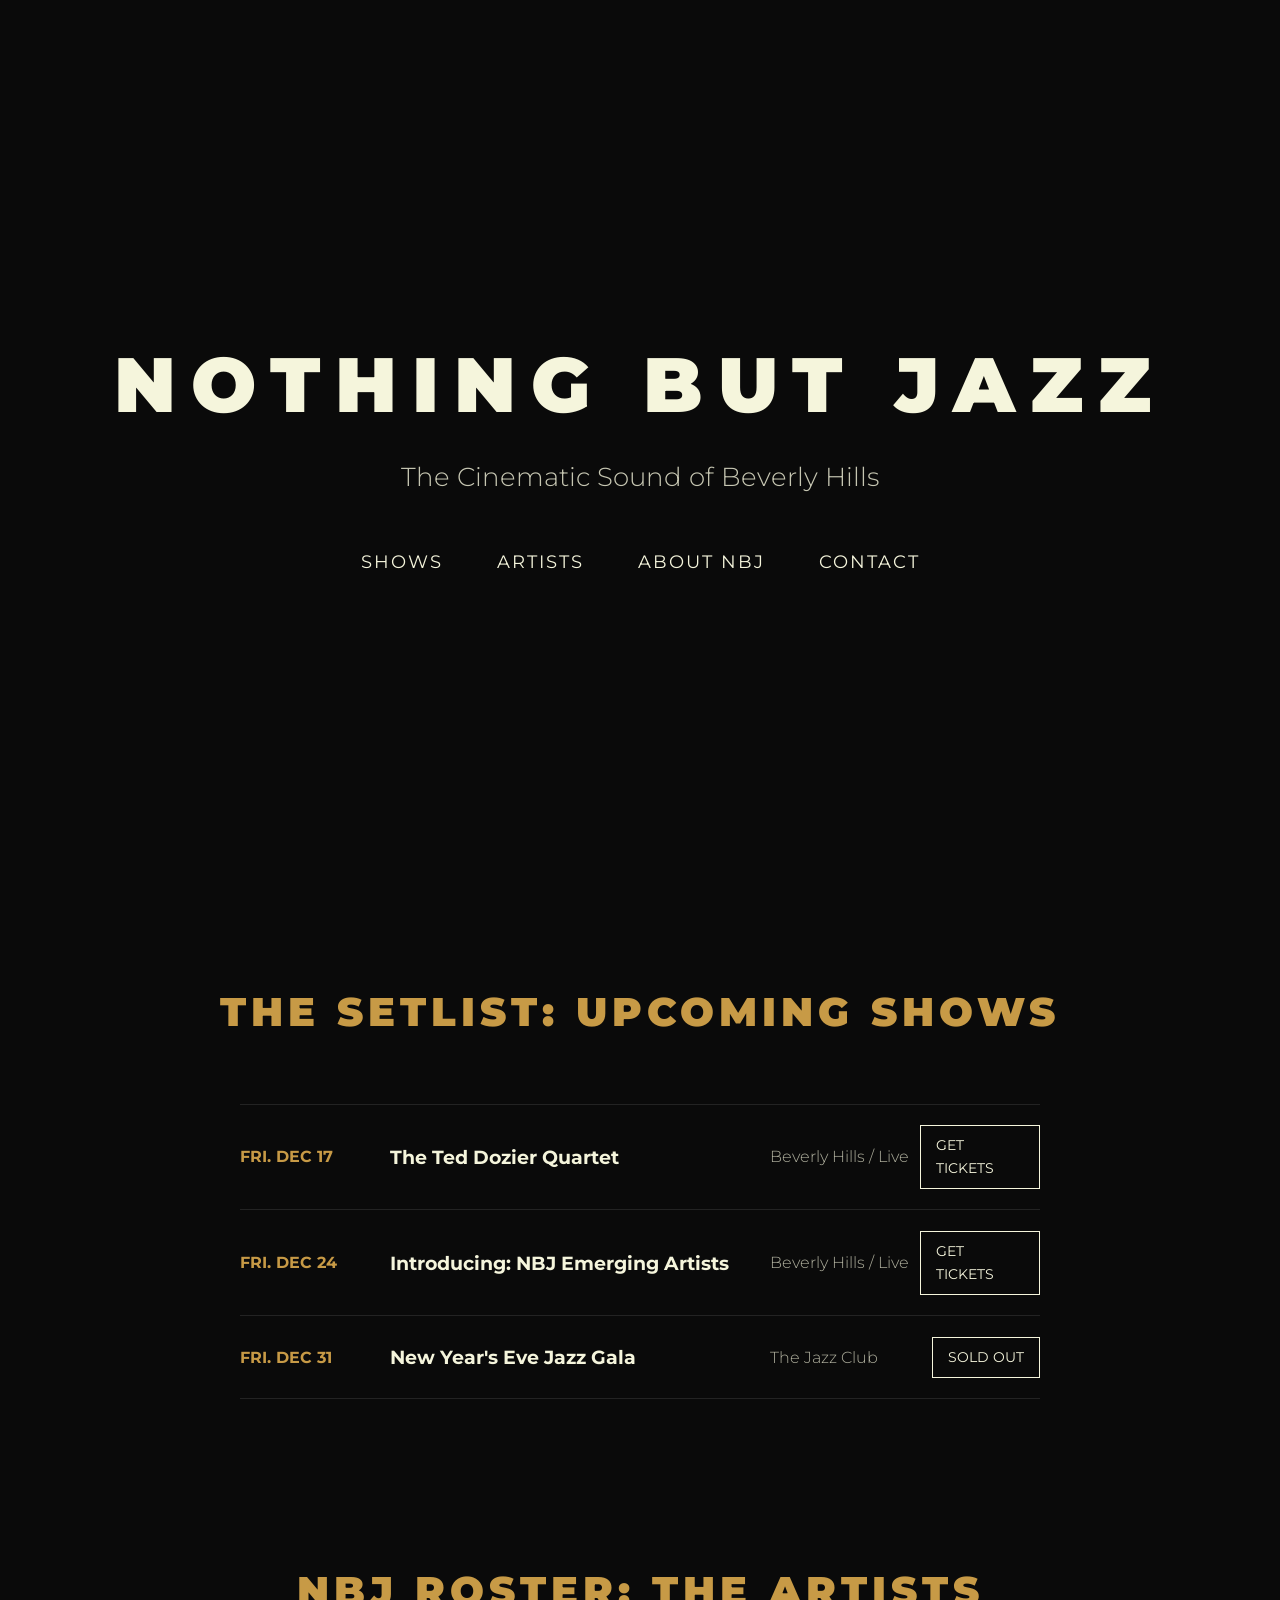
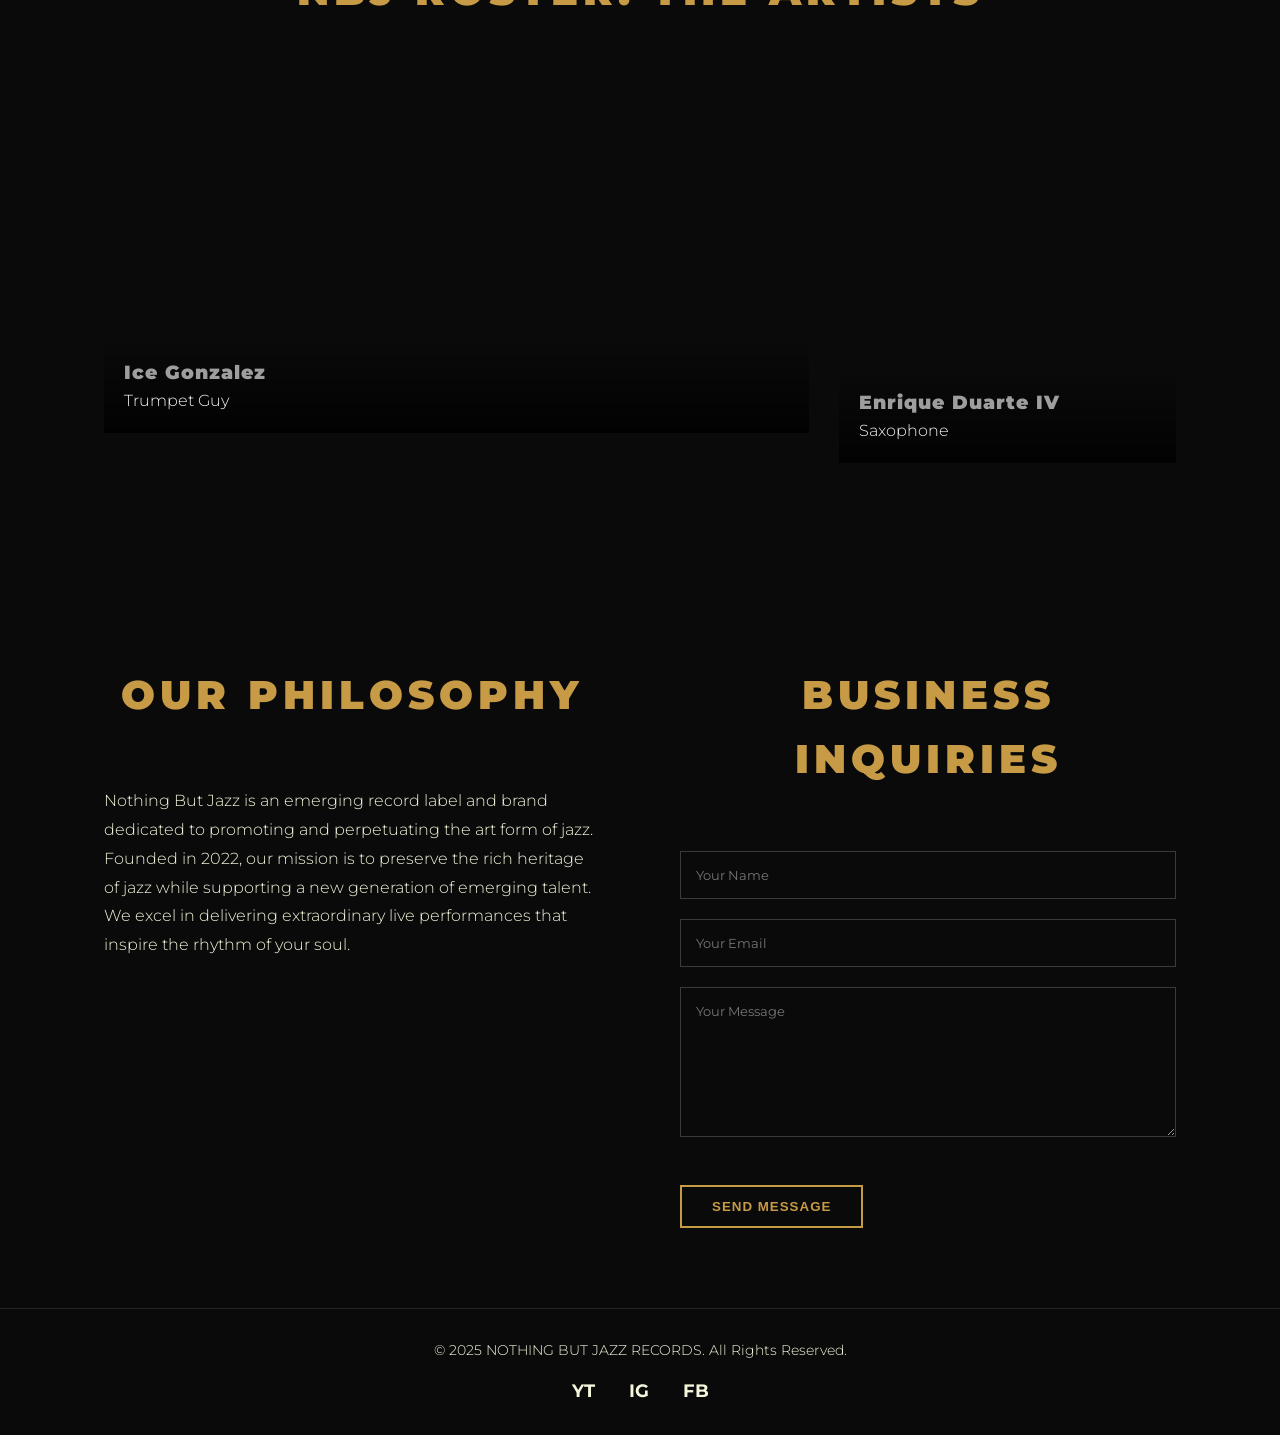
==== index.html @ 662d4d3e "Initial Demo of website Idea" ====
<!DOCTYPE html>
<html lang="en">
<head>
    <meta charset="UTF-8">
    <meta name="viewport" content="width=device-width, initial-scale=1.0">
    <title>Nothing But Jazz | NBJ Records</title>

    <link rel="stylesheet" href="style.css"> 
    
    <link href="https://fonts.googleapis.com/css2?family=Montserrat:wght@300;400;700;900&display=swap" rel="stylesheet">
</head>
<body>

    <header id="hero-section">
        <video autoplay muted loop id="background-video">
            <source src="534104d012dd48fcb17b506a47cecc4e.mp4" type="video/mp4">
            Your browser does not support the video tag.
        </video>

        <div class="hero-content">
            <h1 class="nbj-title">NOTHING BUT JAZZ</h1>
            <p class="nbj-subtitle">The Cinematic Sound of Beverly Hills</p>
            
            <nav class="main-nav">
                <a href="#shows">SHOWS</a>
                <a href="#artists">ARTISTS</a>
                <a href="#about">ABOUT NBJ</a>
                <a href="#contact">CONTACT</a>
            </nav>
        </div>
    </header>

    <main>
        <section id="shows" class="section-container">
            <h2 class="section-title">THE SETLIST: UPCOMING SHOWS</h2>
            <div class="show-list">
                <article class="show-item">
                    <span class="show-date">FRI. DEC 17</span>
                    <span class="show-headliner">The Ted Dozier Quartet</span>
                    <span class="show-venue">Beverly Hills / Live</span>
                    <a href="#" class="show-cta">Get Tickets</a>
                </article>
                <article class="show-item">
                    <span class="show-date">FRI. DEC 24</span>
                    <span class="show-headliner">Introducing: NBJ Emerging Artists</span>
                    <span class="show-venue">Beverly Hills / Live</span>
                    <a href="#" class="show-cta">Get Tickets</a>
                </article>
                <article class="show-item">
                    <span class="show-date">FRI. DEC 31</span>
                    <span class="show-headliner">New Year's Eve Jazz Gala</span>
                    <span class="show-venue">The Jazz Club</span>
                    <a href="#" class="show-cta">SOLD OUT</a>
                </article>
            </div>
        </section>

        <section id="artists" class="section-container">
            <h2 class="section-title">NBJ ROSTER: THE ARTISTS</h2>
            <div class="artist-grid">
                <div class="artist-card artist-wide" style="background-image: url('placeholder-artist1.jpg');">
                    <div class="artist-info">
                        <h3>Ice Gonzalez</h3>
                        <p>Trumpet Guy</p>
                    </div>
                </div>
                <div class="artist-card artist-tall" style="background-image: url('placeholder-artist2.jpg');">
                    <div class="artist-info">
                        <h3>Enrique Duarte IV</h3>
                        <p>Saxophone</p>
                    </div>
                </div>
                
            </div>
        </section>

        <section id="about" class="section-container">
            <div class="about-contact-grid">
                <div class="about-nbj">
                    <h2 class="section-title">OUR PHILOSOPHY</h2>
                    <p>Nothing But Jazz is an emerging record label and brand dedicated to promoting and perpetuating the art form of jazz. Founded in 2022, our mission is to preserve the rich heritage of jazz while supporting a new generation of emerging talent. We excel in delivering extraordinary live performances that inspire the rhythm of your soul.</p>
                </div>
                <div id="contact" class="contact-form">
                    <h2 class="section-title">BUSINESS INQUIRIES</h2>
                    <form>
                        <input type="text" placeholder="Your Name" required>
                        <input type="email" placeholder="Your Email" required>
                        <textarea placeholder="Your Message" required></textarea>
                        <button type="submit" class="main-cta">Send Message</button>
                    </form>
                </div>
            </div>
        </section>
    </main>

    <footer>
        <p>© 2025 NOTHING BUT JAZZ RECORDS. All Rights Reserved.</p>
        <div class="social-links">
            <a href="#" class="social-icon">YT</a>
            <a href="#" class="social-icon">IG</a>
            <a href="#" class="social-icon">FB</a>
        </div>
    </footer>

</body>
</html>
---- style.css ----
/* --- Global Styles & Variables --- */
:root {
    --color-dark: #0A0A0A; /* Deep Black */
    --color-light: #F5F5DC; /* Cream/Off-White */
    --color-accent: #C79A46; /* Muted Brass/Gold */
    --font-primary: 'Montserrat', sans-serif;
    --spacing-large: 80px;
}

/* Base Reset */
* {
    box-sizing: border-box;
    margin: 0;
    padding: 0;
}

body {
    font-family: var(--font-primary);
    background-color: var(--color-dark);
    color: var(--color-light);
    line-height: 1.6;
}

a {
    color: var(--color-light);
    text-decoration: none;
    transition: color 0.3s ease;
}

a:hover {
    color: var(--color-accent);
}

/* --- Section Formatting --- */
.section-container {
    padding: var(--spacing-large) 5%;
    max-width: 1200px;
    margin: 0 auto;
}

.section-title {
    font-size: 2.5rem;
    font-weight: 900;
    text-align: center;
    margin-bottom: 60px;
    color: var(--color-accent);
    letter-spacing: 5px;
}

/* --- Call-to-Action Buttons --- */
.main-cta {
    display: inline-block;
    padding: 12px 30px;
    margin-top: 20px;
    border: 2px solid var(--color-accent);
    background-color: transparent;
    color: var(--color-accent);
    text-transform: uppercase;
    font-weight: 700;
    letter-spacing: 1px;
    cursor: pointer;
    transition: background-color 0.3s, color 0.3s;
}

.main-cta:hover {
    background-color: var(--color-accent);
    color: var(--color-dark);
}

/* 1. HERO SECTION */
#hero-section {
    position: relative;
    width: 100%;
    height: 100vh;
    overflow: hidden;
}

#background-video {
    position: absolute;
    top: 50%;
    left: 50%;
    min-width: 100%;
    min-height: 100%;
    transform: translate(-50%, -50%);
    z-index: 1;
    opacity: 0.35; /* Subtle darkening for the nonchalant, cinematic effect */
}

.hero-content {
    position: absolute;
    top: 50%;
    left: 50%;
    transform: translate(-50%, -50%);
    z-index: 10;
    text-align: center;
    width: 90%;
}

.nbj-title {
    font-size: clamp(3rem, 6vw, 7rem); /* Responsive title size */
    margin: 0 0 10px 0;
    color: var(--color-light);
    letter-spacing: clamp(5px, 1.5vw, 15px);
    font-weight: 900;
}

.nbj-subtitle {
    font-size: clamp(1rem, 2vw, 1.8rem);
    font-weight: 300;
    margin-bottom: 50px;
    color: var(--color-light);
    opacity: 0.8;
}

/* Navigation */
.main-nav a {
    font-size: 1.1rem;
    padding: 0 25px;
    letter-spacing: 2px;
    text-transform: uppercase;
    font-weight: 400;
}

/* 2. UPCOMING SHOWS SECTION */
.show-list {
    display: flex;
    flex-direction: column;
    gap: 1px; /* Space between the show items */
    max-width: 800px;
    margin: 0 auto;
    border-top: 1px solid rgba(255, 255, 255, 0.1);
}

.show-item {
    display: grid;
    grid-template-columns: 150px 1fr 150px 120px; /* Date | Headliner | Venue | CTA */
    align-items: center;
    padding: 20px 0;
    border-bottom: 1px solid rgba(255, 255, 255, 0.1);
    transition: background-color 0.3s ease;
}

.show-item:hover {
    background-color: rgba(199, 154, 70, 0.05); /* Subtle gold hover */
}

.show-date {
    font-weight: 700;
    color: var(--color-accent);
}

.show-headliner {
    font-size: 1.2rem;
    font-weight: 700;
}

.show-venue {
    font-weight: 300;
    opacity: 0.7;
}

.show-cta {
    justify-self: end;
    text-transform: uppercase;
    font-size: 0.9rem;
    border: 1px solid var(--color-light);
    padding: 8px 15px;
}

.show-cta:hover {
    color: var(--color-dark);
    background-color: var(--color-accent);
    border-color: var(--color-accent);
}

/* 3. FEATURED MUSICIANS SECTION (Nonchalant Grid) */
.artist-grid {
    display: grid;
    grid-template-columns: repeat(3, 1fr);
    grid-template-rows: auto;
    gap: 30px;
    margin-bottom: 40px;
}

.artist-card {
    background-size: cover;
    background-position: center;
    height: 350px;
    position: relative;
    overflow: hidden;
    filter: grayscale(100%); /* High-contrast B&W aesthetic */
    transition: all 0.5s ease;
}

.artist-card:hover {
    filter: grayscale(0%); /* Color reveal on hover */
    transform: scale(1.02);
}

/* Custom sizes for the nonchalant grid layout */
.artist-wide {
    grid-column: span 2;
}

.artist-tall {
    grid-row: span 2;
    height: 100%;
}

.artist-info {
    position: absolute;
    bottom: 0;
    left: 0;
    padding: 20px;
    background: linear-gradient(to top, rgba(0, 0, 0, 0.8), transparent);
    width: 100%;
    color: var(--color-light);
}

.artist-info h3 {
    margin: 0;
    font-weight: 900;
    color: var(--color-accent);
    letter-spacing: 1px;
}

.artist-info p {
    font-weight: 300;
}

/* 4. ABOUT & CONTACT SECTION */
.about-contact-grid {
    display: grid;
    grid-template-columns: 1fr 1fr;
    gap: 80px;
    align-items: start;
}

.about-nbj p {
    font-weight: 300;
    line-height: 1.8;
}

.contact-form input, .contact-form textarea {
    width: 100%;
    padding: 15px;
    margin-bottom: 20px;
    background-color: transparent;
    border: 1px solid rgba(255, 255, 255, 0.2);
    color: var(--color-light);
    font-family: var(--font-primary);
}

.contact-form textarea {
    resize: vertical;
    min-height: 150px;
}

/* 5. FOOTER */
footer {
    padding: 30px 5%;
    text-align: center;
    border-top: 1px solid rgba(255, 255, 255, 0.1);
    font-size: 0.9rem;
    font-weight: 300;
}

.social-links {
    margin-top: 15px;
}

.social-icon {
    display: inline-block;
    font-size: 1.1rem;
    padding: 0 15px;
    color: var(--color-light);
    font-weight: 700;
}

/* --- Responsiveness for Smaller Screens --- */
@media (max-width: 900px) {
    .show-item {
        grid-template-columns: 100px 1fr 1fr; /* Adjust columns for shows */
        padding: 15px 0;
    }
    .show-venue, .show-cta {
        display: none; /* Hide for very small screens */
    }
    .show-headliner {
        grid-column: 2 / span 2;
    }
    .show-date {
        font-size: 0.9rem;
    }

    .artist-grid {
        grid-template-columns: 1fr; /* Single column layout for artists */
    }
    .artist-wide, .artist-tall {
        grid-column: span 1;
        grid-row: span 1;
        height: 300px;
    }

    .about-contact-grid {
        grid-template-columns: 1fr;
        gap: 50px;
    }
    .section-title {
        margin-bottom: 40px;
    }
}
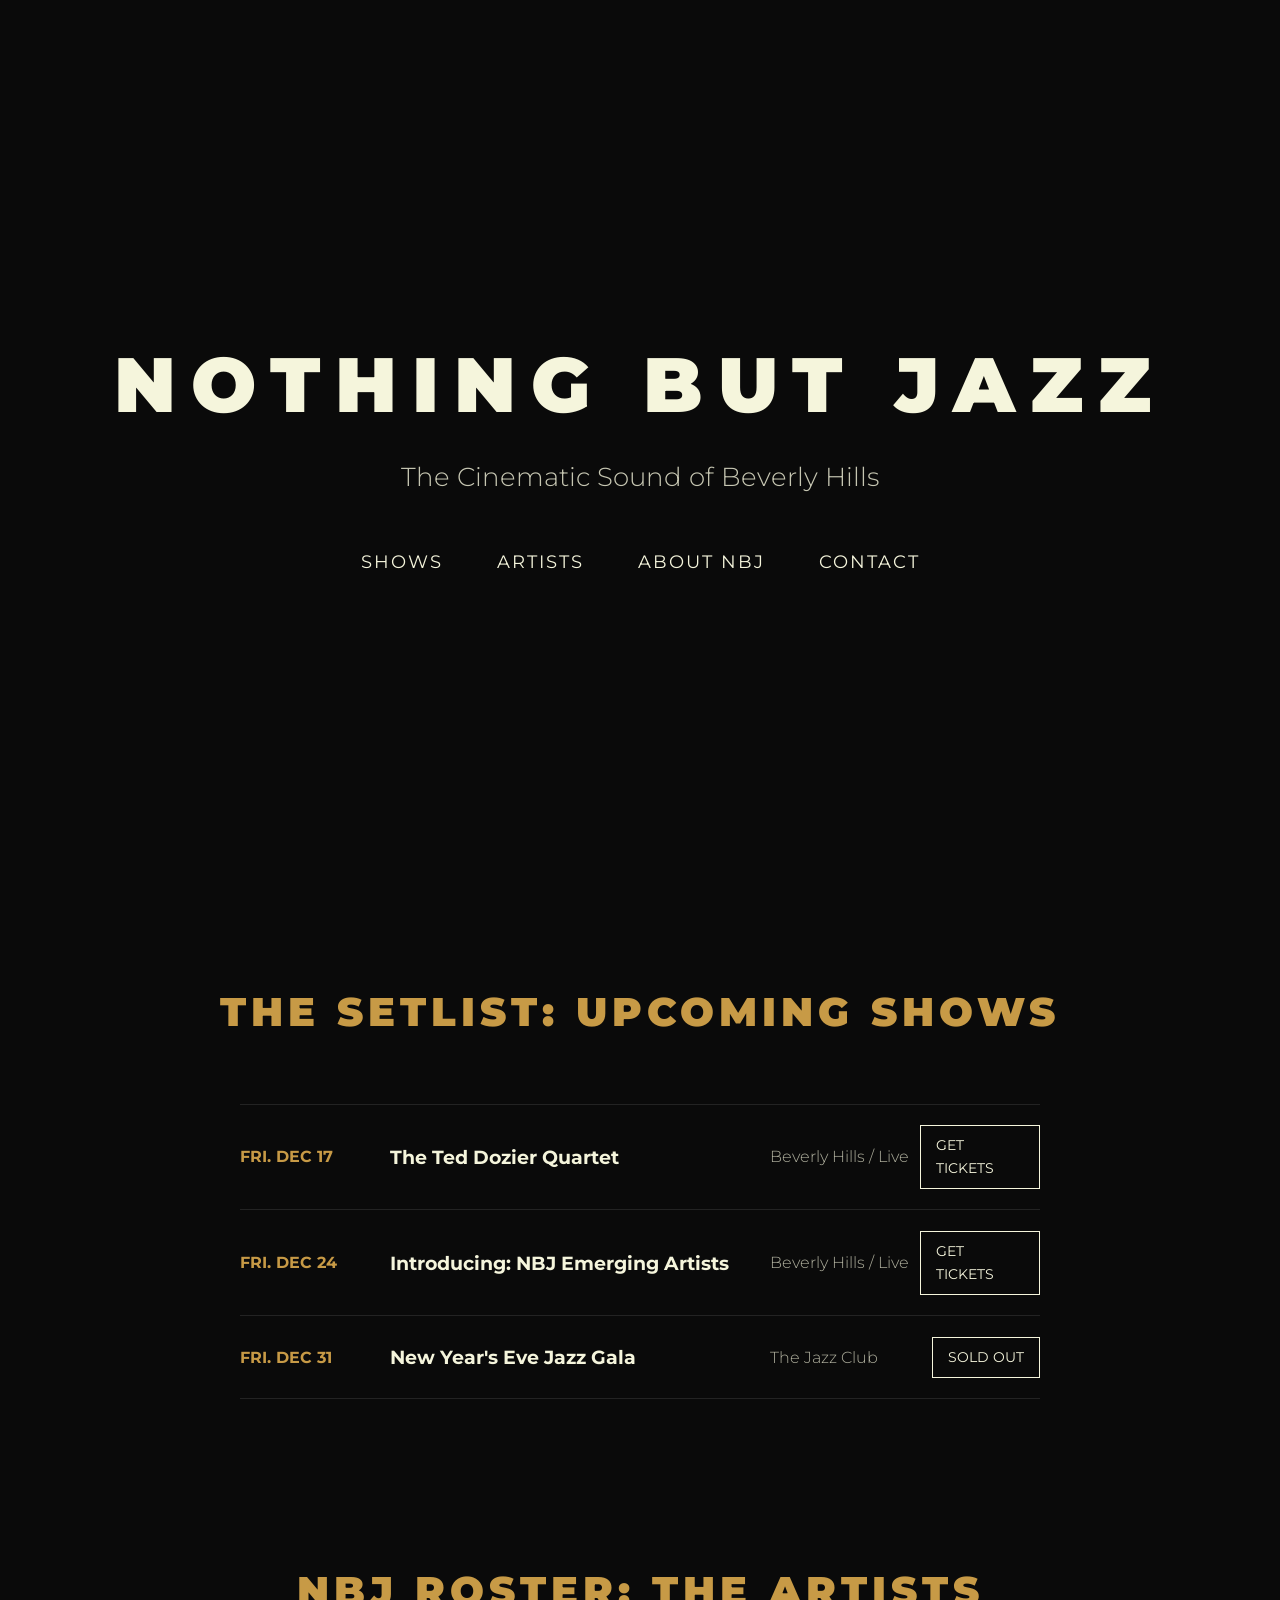
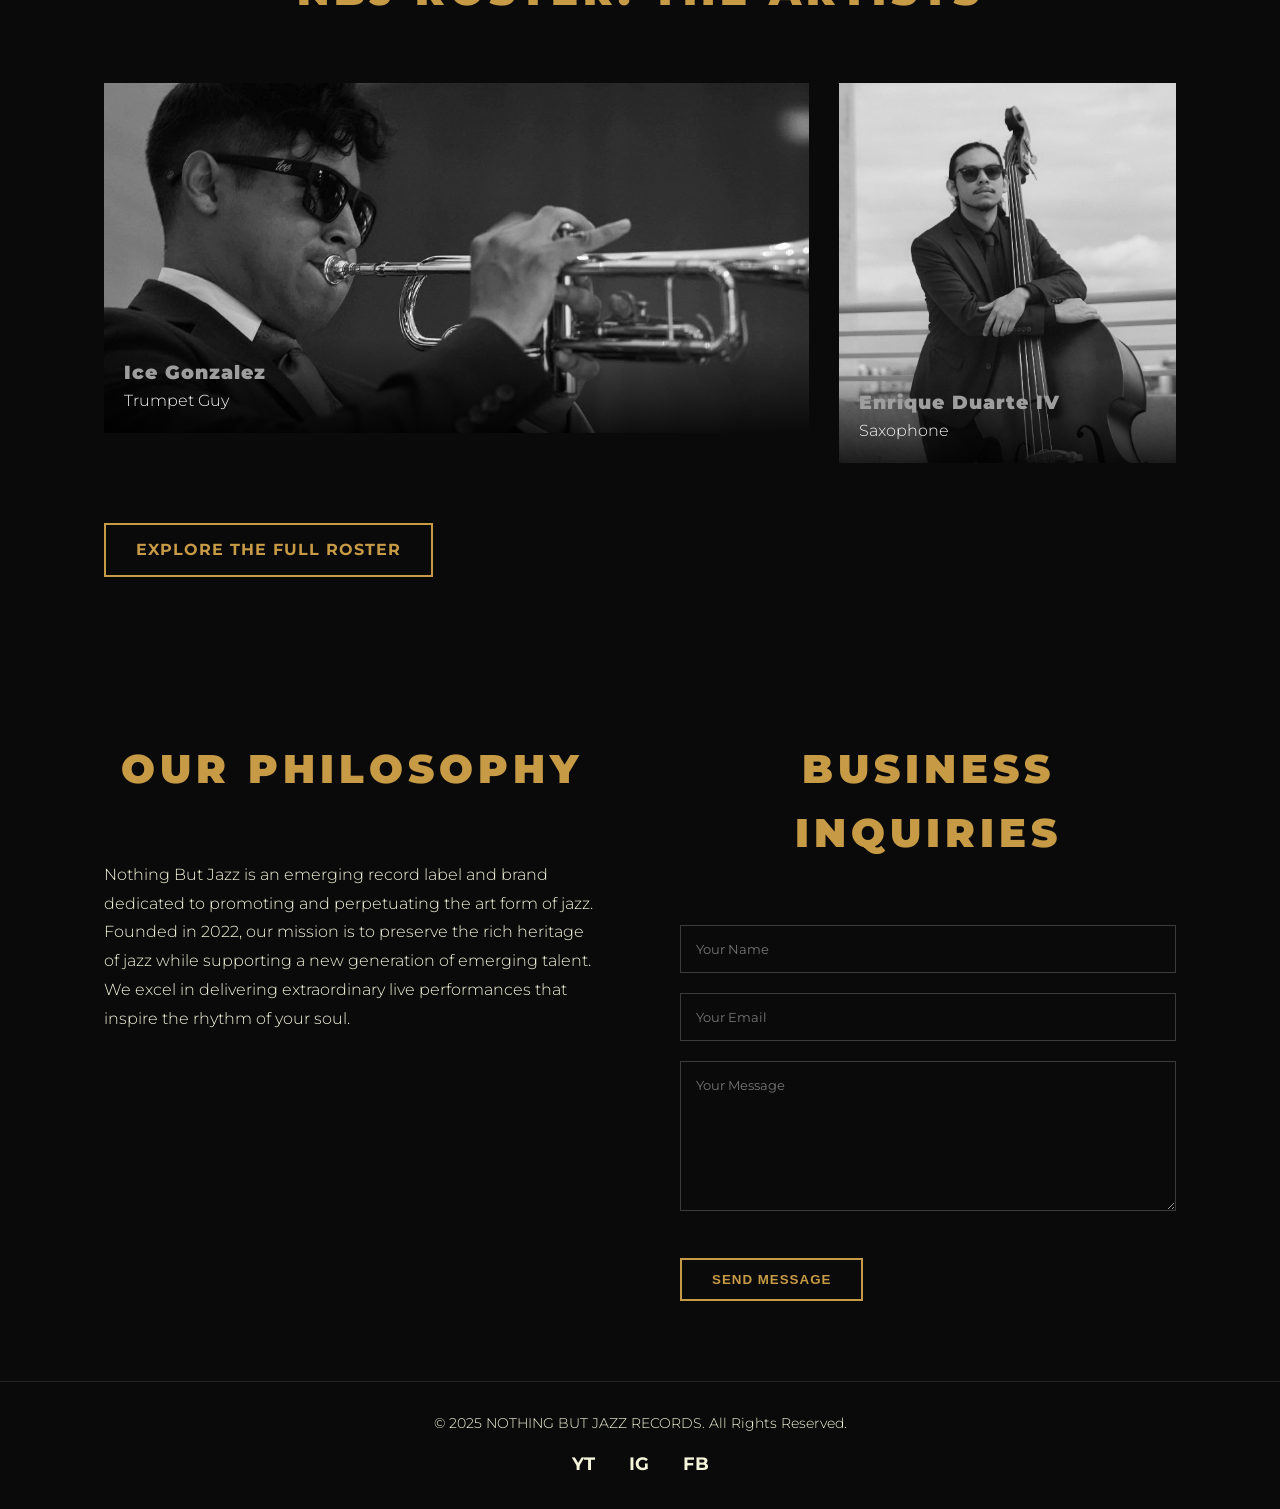
==== commit 50e933b4: "Updated to add images of artists." ====
--- a/index.html
+++ b/index.html
@@ -12,7 +12,7 @@
 <body>
 
     <header id="hero-section">
-        <video autoplay muted loop id="background-video">
+        <video autoplay muted loop playsinline id="background-video"> 
             <source src="534104d012dd48fcb17b506a47cecc4e.mp4" type="video/mp4">
             Your browser does not support the video tag.
         </video>
@@ -58,20 +58,20 @@
         <section id="artists" class="section-container">
             <h2 class="section-title">NBJ ROSTER: THE ARTISTS</h2>
             <div class="artist-grid">
-                <div class="artist-card artist-wide" style="background-image: url('placeholder-artist1.jpg');">
+                <div class="artist-card artist-wide artist-ice"> 
                     <div class="artist-info">
                         <h3>Ice Gonzalez</h3>
                         <p>Trumpet Guy</p>
                     </div>
                 </div>
-                <div class="artist-card artist-tall" style="background-image: url('placeholder-artist2.jpg');">
+                <div class="artist-card artist-tall artist-enriq">
                     <div class="artist-info">
                         <h3>Enrique Duarte IV</h3>
                         <p>Saxophone</p>
                     </div>
                 </div>
-                
             </div>
+            <a href="#" class="main-cta">Explore The Full Roster</a>
         </section>
 
         <section id="about" class="section-container">
--- a/style.css
+++ b/style.css
@@ -83,7 +83,7 @@
     min-height: 100%;
     transform: translate(-50%, -50%);
     z-index: 1;
-    opacity: 0.35; /* Subtle darkening for the nonchalant, cinematic effect */
+    opacity: 0.35; 
 }
 
 .hero-content {
@@ -97,7 +97,7 @@
 }
 
 .nbj-title {
-    font-size: clamp(3rem, 6vw, 7rem); /* Responsive title size */
+    font-size: clamp(3rem, 6vw, 7rem); 
     margin: 0 0 10px 0;
     color: var(--color-light);
     letter-spacing: clamp(5px, 1.5vw, 15px);
@@ -125,7 +125,7 @@
 .show-list {
     display: flex;
     flex-direction: column;
-    gap: 1px; /* Space between the show items */
+    gap: 1px;
     max-width: 800px;
     margin: 0 auto;
     border-top: 1px solid rgba(255, 255, 255, 0.1);
@@ -133,7 +133,7 @@
 
 .show-item {
     display: grid;
-    grid-template-columns: 150px 1fr 150px 120px; /* Date | Headliner | Venue | CTA */
+    grid-template-columns: 150px 1fr 150px 120px;
     align-items: center;
     padding: 20px 0;
     border-bottom: 1px solid rgba(255, 255, 255, 0.1);
@@ -141,7 +141,7 @@
 }
 
 .show-item:hover {
-    background-color: rgba(199, 154, 70, 0.05); /* Subtle gold hover */
+    background-color: rgba(199, 154, 70, 0.05); 
 }
 
 .show-date {
@@ -188,12 +188,22 @@
     height: 350px;
     position: relative;
     overflow: hidden;
-    filter: grayscale(100%); /* High-contrast B&W aesthetic */
+    filter: grayscale(100%);
     transition: all 0.5s ease;
 }
 
+/* FIX: Specific classes for each artist card using simplified paths */
+.artist-ice {
+    background-image: url('ice.jpg'); 
+}
+
+.artist-enriq {
+    background-image: url('enriq.jpg');
+}
+/* END FIX */
+
 .artist-card:hover {
-    filter: grayscale(0%); /* Color reveal on hover */
+    filter: grayscale(0%);
     transform: scale(1.02);
 }
 
@@ -280,11 +290,11 @@
 /* --- Responsiveness for Smaller Screens --- */
 @media (max-width: 900px) {
     .show-item {
-        grid-template-columns: 100px 1fr 1fr; /* Adjust columns for shows */
+        grid-template-columns: 100px 1fr 1fr;
         padding: 15px 0;
     }
     .show-venue, .show-cta {
-        display: none; /* Hide for very small screens */
+        display: none;
     }
     .show-headliner {
         grid-column: 2 / span 2;
@@ -294,7 +304,7 @@
     }
 
     .artist-grid {
-        grid-template-columns: 1fr; /* Single column layout for artists */
+        grid-template-columns: 1fr;
     }
     .artist-wide, .artist-tall {
         grid-column: span 1;
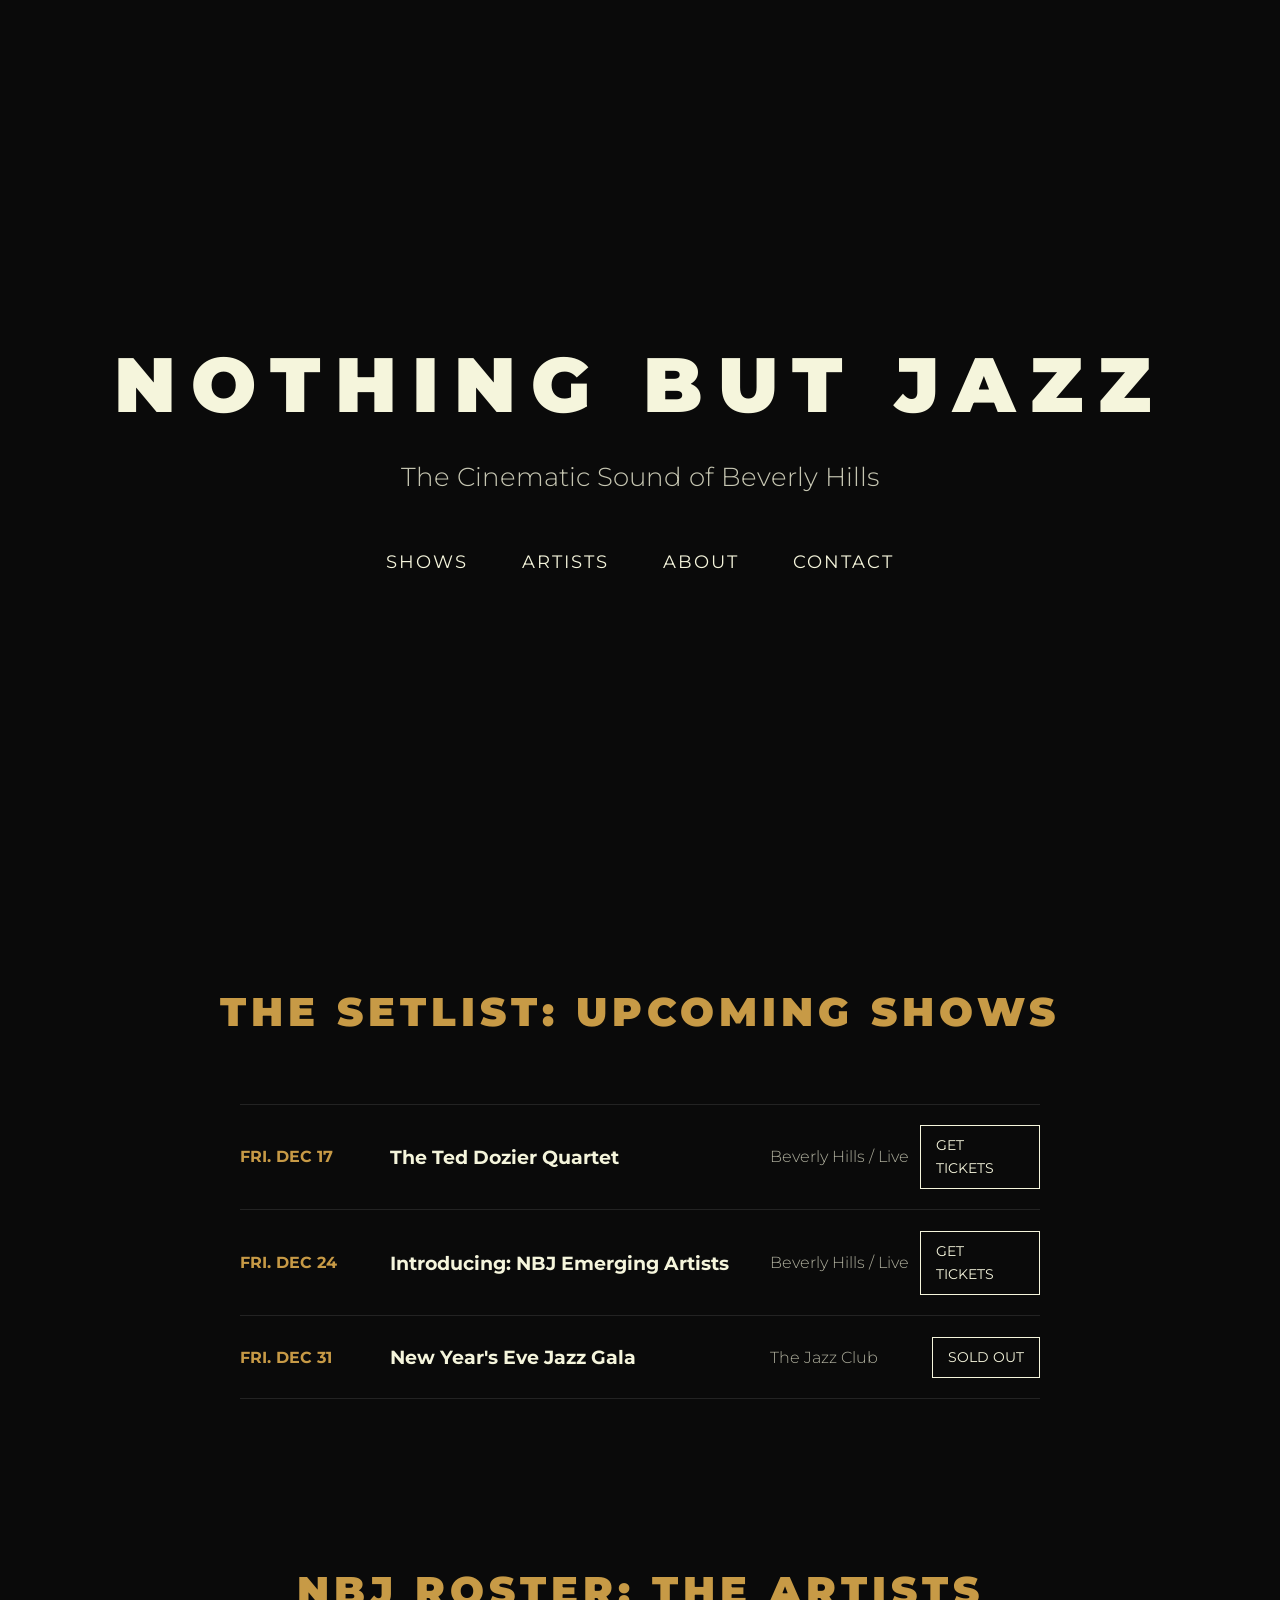
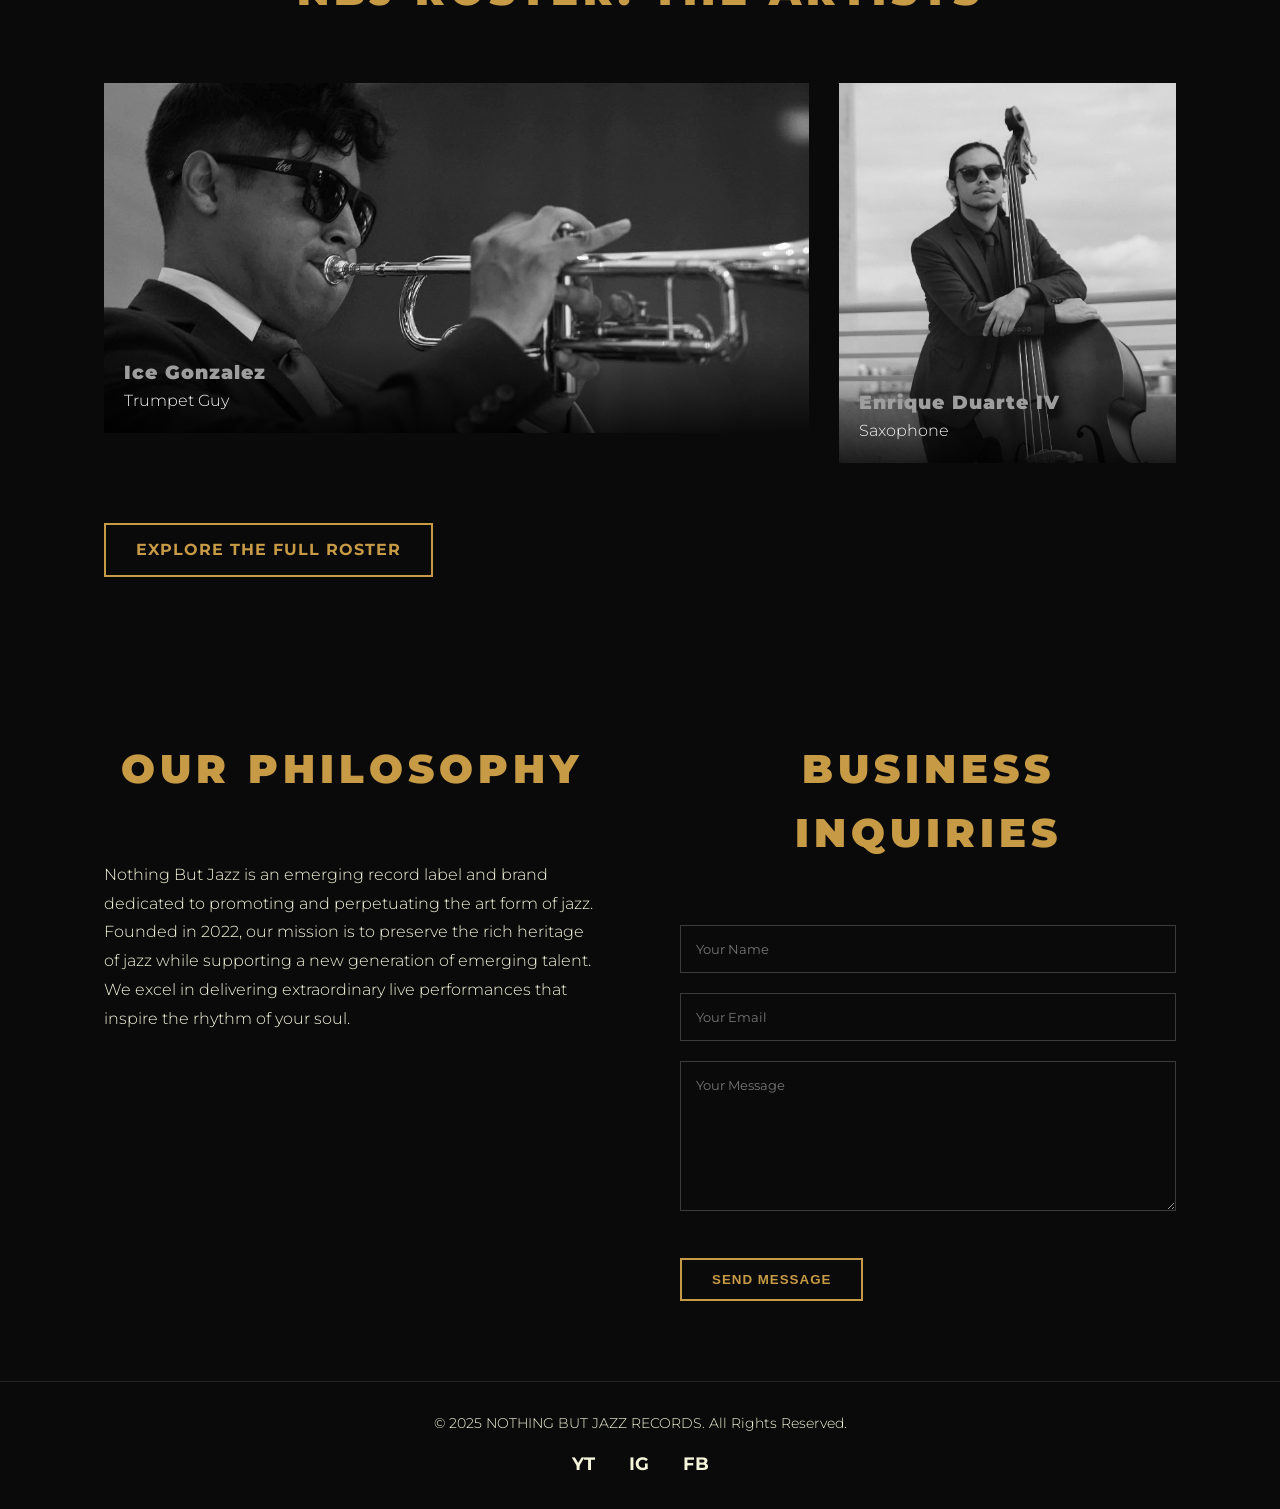
==== commit c0fb835b: "Changed the nav for ABOUT to appear better on mobile" ====
--- a/index.html
+++ b/index.html
@@ -24,7 +24,7 @@
             <nav class="main-nav">
                 <a href="#shows">SHOWS</a>
                 <a href="#artists">ARTISTS</a>
-                <a href="#about">ABOUT NBJ</a>
+                <a href="#about">ABOUT</a>
                 <a href="#contact">CONTACT</a>
             </nav>
         </div>
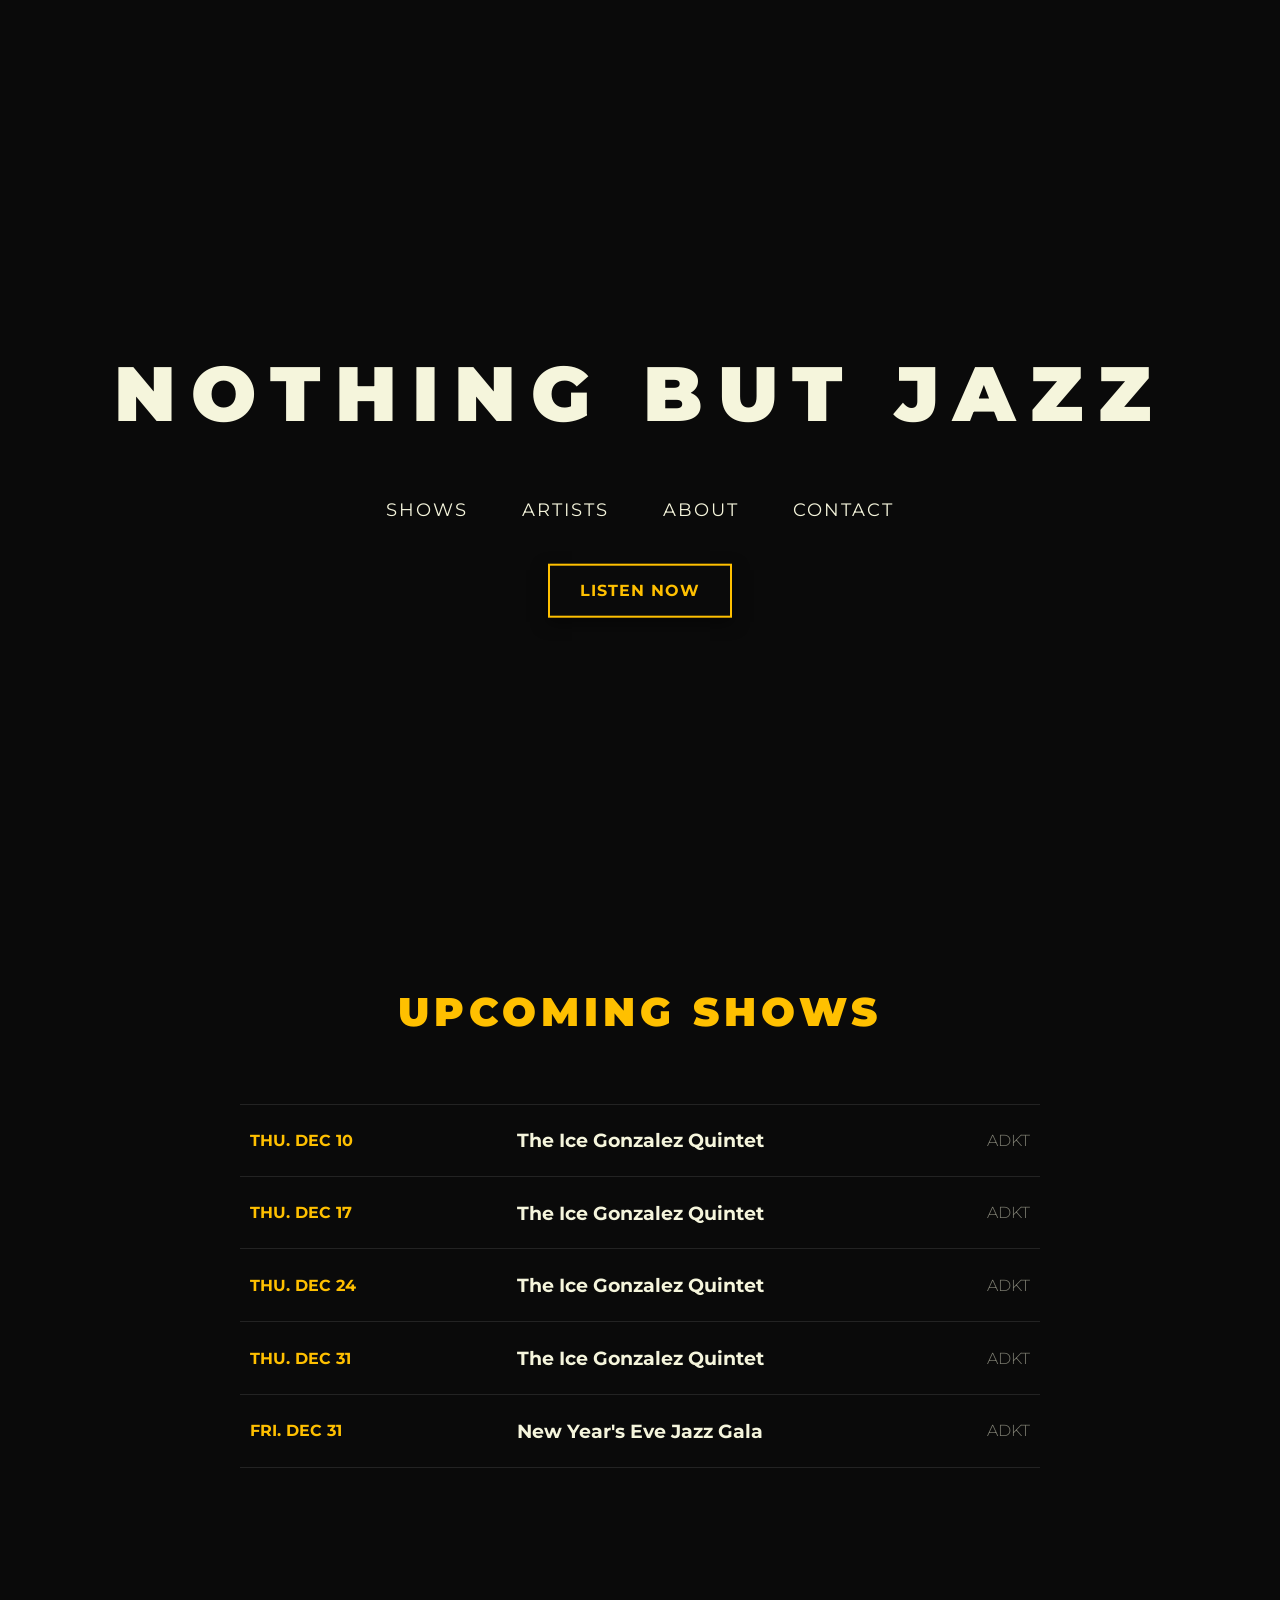
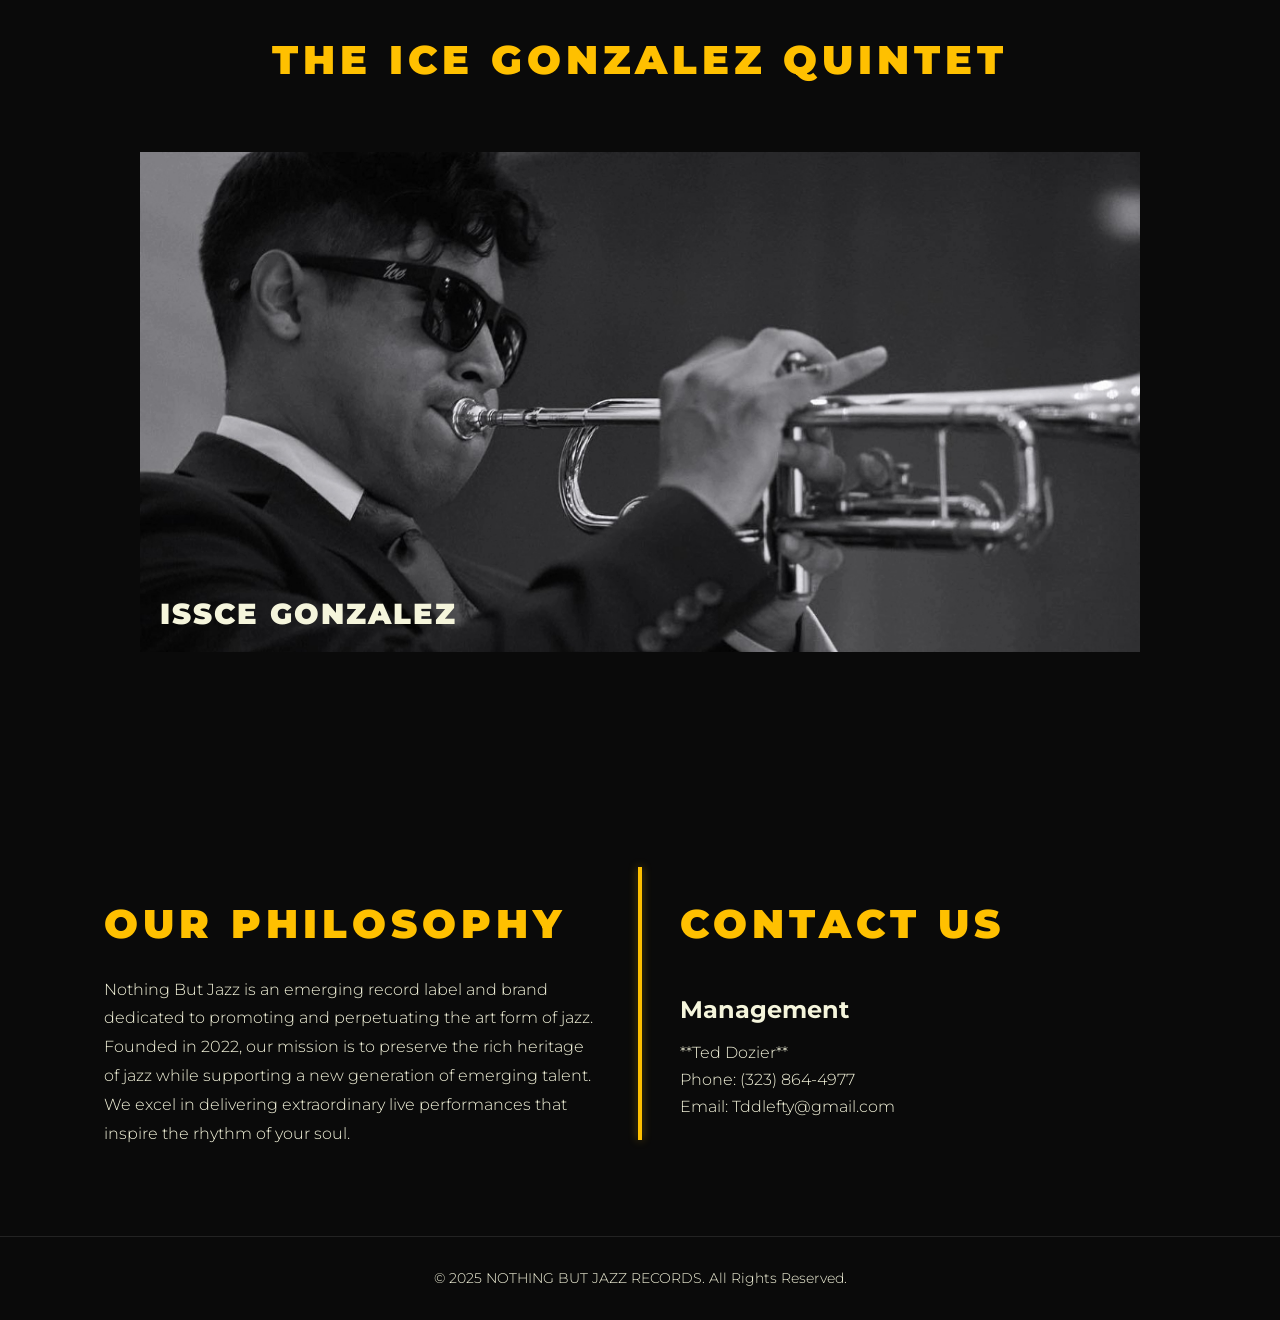
==== commit e2c7d336: "Updated whole site" ====
--- a/index.html
+++ b/index.html
@@ -13,81 +13,55 @@
 
     <header id="hero-section">
         <video autoplay muted loop playsinline id="background-video"> 
-            <source src="534104d012dd48fcb17b506a47cecc4e.mp4" type="video/mp4">
+            <source src="MicrosoftTeams-video.mp4" type="video/mp4">
             Your browser does not support the video tag.
         </video>
 
         <div class="hero-content">
-            <h1 class="nbj-title">NOTHING BUT JAZZ</h1>
-            <p class="nbj-subtitle">The Cinematic Sound of Beverly Hills</p>
-            
+            <h1 class="nbj-title">NOTHING BUT JAZZ</h1> 
             <nav class="main-nav">
                 <a href="#shows">SHOWS</a>
                 <a href="#artists">ARTISTS</a>
                 <a href="#about">ABOUT</a>
                 <a href="#contact">CONTACT</a>
             </nav>
+            <a href="#" class="main-cta header-cta">LISTEN NOW</a>
         </div>
     </header>
 
     <main>
         <section id="shows" class="section-container">
-            <h2 class="section-title">THE SETLIST: UPCOMING SHOWS</h2>
-            <div class="show-list">
-                <article class="show-item">
-                    <span class="show-date">FRI. DEC 17</span>
-                    <span class="show-headliner">The Ted Dozier Quartet</span>
-                    <span class="show-venue">Beverly Hills / Live</span>
-                    <a href="#" class="show-cta">Get Tickets</a>
-                </article>
-                <article class="show-item">
-                    <span class="show-date">FRI. DEC 24</span>
-                    <span class="show-headliner">Introducing: NBJ Emerging Artists</span>
-                    <span class="show-venue">Beverly Hills / Live</span>
-                    <a href="#" class="show-cta">Get Tickets</a>
-                </article>
-                <article class="show-item">
-                    <span class="show-date">FRI. DEC 31</span>
-                    <span class="show-headliner">New Year's Eve Jazz Gala</span>
-                    <span class="show-venue">The Jazz Club</span>
-                    <a href="#" class="show-cta">SOLD OUT</a>
-                </article>
-            </div>
+            <h2 class="section-title">UPCOMING SHOWS</h2>
+            <div class="show-list" id="monthly-shows">
+                </div>
         </section>
-
         <section id="artists" class="section-container">
-            <h2 class="section-title">NBJ ROSTER: THE ARTISTS</h2>
-            <div class="artist-grid">
-                <div class="artist-card artist-wide artist-ice"> 
-                    <div class="artist-info">
-                        <h3>Ice Gonzalez</h3>
-                        <p>Trumpet Guy</p>
-                    </div>
-                </div>
-                <div class="artist-card artist-tall artist-enriq">
-                    <div class="artist-info">
-                        <h3>Enrique Duarte IV</h3>
-                        <p>Saxophone</p>
+            <h2 class="section-title">THE ICE GONZALEZ QUINTET</h2>
+            <div class="artist-content-split">
+                <div class="artist-card artist-ice"> 
+                    <div class="artist-name-overlay">
+                        <h3>ISSCE GONZALEZ</h3>
                     </div>
                 </div>
             </div>
-            <a href="#" class="main-cta">Explore The Full Roster</a>
-        </section>
+            </section>
 
         <section id="about" class="section-container">
             <div class="about-contact-grid">
                 <div class="about-nbj">
-                    <h2 class="section-title">OUR PHILOSOPHY</h2>
+                    <h2 class="section-title-left">OUR PHILOSOPHY</h2>
                     <p>Nothing But Jazz is an emerging record label and brand dedicated to promoting and perpetuating the art form of jazz. Founded in 2022, our mission is to preserve the rich heritage of jazz while supporting a new generation of emerging talent. We excel in delivering extraordinary live performances that inspire the rhythm of your soul.</p>
                 </div>
-                <div id="contact" class="contact-form">
-                    <h2 class="section-title">BUSINESS INQUIRIES</h2>
-                    <form>
-                        <input type="text" placeholder="Your Name" required>
-                        <input type="email" placeholder="Your Email" required>
-                        <textarea placeholder="Your Message" required></textarea>
-                        <button type="submit" class="main-cta">Send Message</button>
-                    </form>
+                <div id="contact" class="contact-info-block">
+                    <h2 class="section-title-left">CONTACT US</h2>
+                    <div class="contact-detail-item">
+                        <h3 class="contact-subheading">Management</h3>
+                        <p class="contact-details"> 
+                            **Ted Dozier** <br>
+                            Phone: (323) 864-4977 <br>
+                            Email: Tddlefty@gmail.com
+                        </p>
+                    </div>
                 </div>
             </div>
         </section>
@@ -95,12 +69,106 @@
 
     <footer>
         <p>© 2025 NOTHING BUT JAZZ RECORDS. All Rights Reserved.</p>
-        <div class="social-links">
-            <a href="#" class="social-icon">YT</a>
-            <a href="#" class="social-icon">IG</a>
-            <a href="#" class="social-icon">FB</a>
-        </div>
     </footer>
 
+    <script>
+        // VIDEO AUTOPLAY FIX (Mobile)
+        const video = document.getElementById('background-video');
+
+        function attemptPlay() {
+            if (video.paused) {
+                video.play().catch(error => {});
+            }
+        }
+        attemptPlay(); 
+        document.addEventListener('touchstart', attemptPlay, { once: true });
+        document.addEventListener('click', attemptPlay, { once: true });
+        
+        // --- Smooth Scrolling for Standard Anchors ---
+        document.querySelectorAll('a[href^="#"]').forEach(anchor => {
+            anchor.addEventListener('click', function (e) {
+                e.preventDefault();
+
+                document.querySelector(this.getAttribute('href')).scrollIntoView({
+                    behavior: 'smooth'
+                });
+            });
+        });
+
+        // DYNAMIC SHOW DATE GENERATOR (Now removes past shows)
+        function populateMonthlyShows() {
+            const list = document.getElementById('monthly-shows');
+            
+            // Venue Hyperlink
+            const venueLink = `<a href="https://adktla.com/" target="_blank" rel="noopener noreferrer">ADKT</a>`;
+            
+            const showTemplate = (dayName, dateNumber, monthName, headliner, venue) => `
+                <article class="show-item">
+                    <span class="show-date">${dayName}. ${monthName} ${dateNumber}</span>
+                    <span class="show-headliner">${headliner}</span>
+                    <span class="show-venue">${venue}</span>
+                </article>
+            `;
+            
+            const today = new Date();
+            // Set today's time to midnight so that any show today is still included
+            today.setHours(0, 0, 0, 0); 
+            
+            const now = new Date();
+            const year = now.getFullYear();
+            const month = now.getMonth();
+            const daysInMonth = new Date(year, month + 1, 0).getDate();
+            const datesArray = [];
+            const dayNames = ["SUN", "MON", "TUE", "WED", "THU", "FRI", "SAT"];
+            const monthNames = ["JAN", "FEB", "MAR", "APR", "MAY", "JUN", "JUL", "AUG", "SEP", "OCT", "NOV", "DEC"];
+
+            // Find all Thursdays (day index 4) in the current month
+            for (let i = 1; i <= daysInMonth; i++) {
+                const date = new Date(year, month, i);
+                date.setHours(0, 0, 0, 0); // Normalize time for comparison
+
+                // We want THURSDAYS (day index 4) AND the date must be today or in the future
+                if (date.getDay() === 4 && date >= today) { 
+                    datesArray.push({
+                        day: dayNames[date.getDay()],
+                        month: monthNames[date.getMonth()],
+                        dateNum: date.getDate(),
+                        headliner: "The Ice Gonzalez Quintet",
+                        venue: venueLink 
+                    });
+                }
+            }
+            
+            // --- Custom Show (New Year's Eve) ---
+            const nyeDate = new Date(year, 11, 31); // Month 11 is December
+            nyeDate.setHours(0, 0, 0, 0);
+
+            // Add the New Year's Eve show only if it is in the future
+            if (nyeDate >= today) {
+                datesArray.push({
+                    day: 'FRI',
+                    month: 'DEC',
+                    dateNum: 31,
+                    headliner: "New Year's Eve Jazz Gala",
+                    venue: venueLink
+                });
+            }
+            
+            // Clear existing content
+            list.innerHTML = ''; 
+
+            // Populate list with dynamic shows
+            if (datesArray.length === 0) {
+                 list.innerHTML = '<p style="text-align: center; font-style: italic; opacity: 0.7;">No upcoming shows this month. Check back soon!</p>';
+            } else {
+                 datesArray.forEach(show => {
+                     list.innerHTML += showTemplate(show.day, show.dateNum, show.month, show.headliner, show.venue);
+                 });
+            }
+        }
+
+        populateMonthlyShows();
+
+    </script>
 </body>
 </html>
--- a/style.css
+++ b/style.css
@@ -2,7 +2,7 @@
 :root {
     --color-dark: #0A0A0A; /* Deep Black */
     --color-light: #F5F5DC; /* Cream/Off-White */
-    --color-accent: #C79A46; /* Muted Brass/Gold */
+    --color-accent: #FFC000; /* A brighter, eye-catching Gold */
     --font-primary: 'Montserrat', sans-serif;
     --spacing-large: 80px;
 }
@@ -16,7 +16,9 @@
 
 body {
     font-family: var(--font-primary);
-    background-color: var(--color-dark);
+    /* Set body to solid Deep Black */
+    background-color: var(--color-dark); 
+    
     color: var(--color-light);
     line-height: 1.6;
 }
@@ -29,6 +31,22 @@
 
 a:hover {
     color: var(--color-accent);
+}
+
+/* WIDER, CLOSER SECTION DIVIDER STYLE */
+/* NOTE: You will still need to add the <hr class="section-divider"> tags 
+   in your HTML to see this line. */
+.section-divider {
+    border: none;
+    height: 1px;
+    max-width: 800px; /* Wider line */
+    margin: 20px auto; /* Reduced spacing */
+    background: linear-gradient(to right, 
+        rgba(255, 192, 0, 0), 
+        var(--color-accent), 
+        rgba(255, 192, 0, 0)
+    );
+    opacity: 0.4; 
 }
 
 /* --- Section Formatting --- */
@@ -36,6 +54,9 @@
     padding: var(--spacing-large) 5%;
     max-width: 1200px;
     margin: 0 auto;
+    
+    /* 🚨 REMOVED: Localized Radial Gradient for solid background 🚨 */
+    background: none; 
 }
 
 .section-title {
@@ -47,11 +68,20 @@
     letter-spacing: 5px;
 }
 
-/* --- Call-to-Action Buttons --- */
+/* Specific title style for the left column in About/Contact */
+.section-title-left {
+    font-size: 2.5rem;
+    font-weight: 900;
+    text-align: left;
+    margin-bottom: 20px;
+    color: var(--color-accent);
+    letter-spacing: 5px;
+}
+
+/* --- Call-to-Action Buttons (General Style) --- */
 .main-cta {
     display: inline-block;
     padding: 12px 30px;
-    margin-top: 20px;
     border: 2px solid var(--color-accent);
     background-color: transparent;
     color: var(--color-accent);
@@ -59,12 +89,13 @@
     font-weight: 700;
     letter-spacing: 1px;
     cursor: pointer;
-    transition: background-color 0.3s, color 0.3s;
+    transition: background-color 0.3s, color 0.3s, box-shadow 0.3s;
 }
 
 .main-cta:hover {
     background-color: var(--color-accent);
     color: var(--color-dark);
+    box-shadow: 0 0 15px rgba(255, 192, 0, 0.6); 
 }
 
 /* 1. HERO SECTION */
@@ -94,22 +125,22 @@
     z-index: 10;
     text-align: center;
     width: 90%;
+    padding-top: 50px; 
 }
 
 .nbj-title {
     font-size: clamp(3rem, 6vw, 7rem); 
-    margin: 0 0 10px 0;
-    color: var(--color-light);
+    margin: 0 0 40px 0; 
+    /* Title is Cream/White */
+    color: var(--color-light); 
     letter-spacing: clamp(5px, 1.5vw, 15px);
     font-weight: 900;
 }
 
-.nbj-subtitle {
-    font-size: clamp(1rem, 2vw, 1.8rem);
-    font-weight: 300;
-    margin-bottom: 50px;
-    color: var(--color-light);
-    opacity: 0.8;
+/* New Header CTA Style */
+.header-cta {
+    margin-top: 40px; 
+    box-shadow: 0 5px 15px rgba(0, 0, 0, 0.5); 
 }
 
 /* Navigation */
@@ -119,6 +150,25 @@
     letter-spacing: 2px;
     text-transform: uppercase;
     font-weight: 400;
+    position: relative; 
+}
+
+/* NAVIGATION UNDERLINE/GOW EFFECT */
+.main-nav a::after {
+    content: '';
+    position: absolute;
+    bottom: -5px;
+    left: 50%;
+    width: 0;
+    height: 2px;
+    background-color: var(--color-accent);
+    box-shadow: 0 0 5px var(--color-accent);
+    transition: width 0.3s ease, left 0.3s ease;
+}
+
+.main-nav a:hover::after {
+    width: 100%;
+    left: 0;
 }
 
 /* 2. UPCOMING SHOWS SECTION */
@@ -132,118 +182,129 @@
 }
 
 .show-item {
+    grid-template-columns: 150px 1fr 150px; 
     display: grid;
-    grid-template-columns: 150px 1fr 150px 120px;
     align-items: center;
     padding: 20px 0;
     border-bottom: 1px solid rgba(255, 255, 255, 0.1);
-    transition: background-color 0.3s ease;
+    transition: background-color 0.3s ease, transform 0.3s ease, box-shadow 0.3s ease;
 }
 
 .show-item:hover {
-    background-color: rgba(199, 154, 70, 0.05); 
+    background-color: rgba(255, 192, 0, 0.05); 
+    transform: translateY(-2px); 
+    box-shadow: 0 8px 15px rgba(0, 0, 0, 0.4); 
 }
 
 .show-date {
     font-weight: 700;
     color: var(--color-accent);
+    text-align: left; 
+    padding-left: 10px;
 }
 
 .show-headliner {
     font-size: 1.2rem;
     font-weight: 700;
+    text-align: center;
 }
 
 .show-venue {
     font-weight: 300;
     opacity: 0.7;
-}
-
-.show-cta {
-    justify-self: end;
-    text-transform: uppercase;
-    font-size: 0.9rem;
-    border: 1px solid var(--color-light);
-    padding: 8px 15px;
-}
-
-.show-cta:hover {
-    color: var(--color-dark);
-    background-color: var(--color-accent);
-    border-color: var(--color-accent);
-}
-
-/* 3. FEATURED MUSICIANS SECTION (Nonchalant Grid) */
-.artist-grid {
-    display: grid;
-    grid-template-columns: repeat(3, 1fr);
-    grid-template-rows: auto;
-    gap: 30px;
-    margin-bottom: 40px;
+    text-align: right; 
+    padding-right: 10px;
+}
+
+.show-venue a {
+    color: var(--color-light);
+    opacity: 0.7;
+}
+
+.show-venue a:hover {
+    color: var(--color-accent);
+    opacity: 1;
+}
+
+/* 3. FEATURED MUSICIANS SECTION (WIDER IMAGE, SMALLER NAME) */
+.artist-content-split {
+    display: block; 
+    max-width: 1000px;
+    margin: 0 auto 40px auto;
+    text-align: center; 
 }
 
 .artist-card {
     background-size: cover;
-    background-position: center;
-    height: 350px;
+    background-position: center; 
+    height: 500px; 
+    width: 100%; 
+    margin: 0 auto; 
     position: relative;
     overflow: hidden;
-    filter: grayscale(100%);
+    filter: none;
     transition: all 0.5s ease;
-}
-
-/* FIX: Specific classes for each artist card using simplified paths */
+    box-shadow: none; 
+}
+
+.artist-card:hover {
+    filter: none;
+    transform: scale(1.005); 
+}
+
 .artist-ice {
     background-image: url('ice.jpg'); 
 }
 
-.artist-enriq {
-    background-image: url('enriq.jpg');
-}
-/* END FIX */
-
-.artist-card:hover {
-    filter: grayscale(0%);
-    transform: scale(1.02);
-}
-
-/* Custom sizes for the nonchalant grid layout */
-.artist-wide {
-    grid-column: span 2;
-}
-
-.artist-tall {
-    grid-row: span 2;
-    height: 100%;
-}
-
-.artist-info {
-    position: absolute;
-    bottom: 0;
-    left: 0;
-    padding: 20px;
-    background: linear-gradient(to top, rgba(0, 0, 0, 0.8), transparent);
-    width: 100%;
-    color: var(--color-light);
-}
-
-.artist-info h3 {
+/* ARTIST NAME OVERLAY: Final small size and exact positioning */
+.artist-name-overlay {
+    position: absolute;
+    bottom: 15px; 
+    left: 20px; 
+    padding: 0; 
+    background: none; 
+    color: var(--color-light);
+}
+
+.artist-name-overlay h3 {
+    font-weight: 900;
+    font-size: 1.8rem; 
+    /* 🚨 CHANGED: Artist name is now Cream/White 🚨 */
+    color: var(--color-light); 
+    letter-spacing: 2px;
     margin: 0;
-    font-weight: 900;
-    color: var(--color-accent);
-    letter-spacing: 1px;
-}
-
-.artist-info p {
-    font-weight: 300;
-}
-
-/* 4. ABOUT & CONTACT SECTION */
+    text-align: left; 
+}
+
+.artist-bio-text {
+    display: none; 
+}
+
+
+/* 4. ABOUT & CONTACT SECTION (WIDER LAYOUT) */
 .about-contact-grid {
     display: grid;
     grid-template-columns: 1fr 1fr;
     gap: 80px;
     align-items: start;
+    padding-top: 40px; 
+    position: relative;
+    
+    max-width: 100%; 
+    margin: 0; 
+}
+
+/* VERTICAL SPLITTER (Thicker, Accent Color, Aligned with text height) */
+.about-contact-grid::before {
+    content: '';
+    position: absolute;
+    left: 50%;
+    top: 5%; 
+    bottom: 5%; 
+    width: 4px; 
+    background-color: var(--color-accent); 
+    box-shadow: 0 0 10px rgba(255, 192, 0, 0.4); 
+    transform: translateX(-50%);
 }
 
 .about-nbj p {
@@ -251,19 +312,25 @@
     line-height: 1.8;
 }
 
-.contact-form input, .contact-form textarea {
-    width: 100%;
-    padding: 15px;
+/* CONTACT DETAILS EXAMPLE STYLING */
+.contact-detail-item {
+    padding: 15px 0;
     margin-bottom: 20px;
+    border: none;
     background-color: transparent;
-    border: 1px solid rgba(255, 255, 255, 0.2);
-    color: var(--color-light);
-    font-family: var(--font-primary);
-}
-
-.contact-form textarea {
-    resize: vertical;
-    min-height: 150px;
+}
+
+.contact-info-block h3 {
+    font-size: 1.5rem;
+    font-weight: 700;
+    color: var(--color-light);
+    margin-bottom: 10px;
+}
+
+.contact-details {
+    font-size: 1rem;
+    font-weight: 300;
+    line-height: 1.7;
 }
 
 /* 5. FOOTER */
@@ -275,48 +342,55 @@
     font-weight: 300;
 }
 
-.social-links {
-    margin-top: 15px;
-}
-
-.social-icon {
-    display: inline-block;
-    font-size: 1.1rem;
-    padding: 0 15px;
-    color: var(--color-light);
-    font-weight: 700;
-}
-
 /* --- Responsiveness for Smaller Screens --- */
 @media (max-width: 900px) {
+    /* Header CTA */
+    .header-cta {
+        margin-top: 25px;
+    }
+
+    /* Show list fix for mobile */
     .show-item {
-        grid-template-columns: 100px 1fr 1fr;
-        padding: 15px 0;
-    }
-    .show-venue, .show-cta {
-        display: none;
-    }
-    .show-headliner {
-        grid-column: 2 / span 2;
-    }
-    .show-date {
-        font-size: 0.9rem;
-    }
-
-    .artist-grid {
-        grid-template-columns: 1fr;
-    }
-    .artist-wide, .artist-tall {
-        grid-column: span 1;
-        grid-row: span 1;
-        height: 300px;
-    }
-
+        grid-template-columns: 80px 1fr 80px; 
+    }
+    
+    /* Artist Card Mobile Fix: Full width */
+    .artist-card {
+        height: 300px; 
+        transform: none; 
+        width: 100%; 
+        box-shadow: none; 
+    }
+    
+    /* Align overlay relative to the image on mobile */
+    .artist-name-overlay {
+        bottom: 15px;
+        left: 20px;
+    }
+    .artist-name-overlay h3 {
+        font-size: 1.2rem; /* Reduced for mobile */
+    }
+
+    /* About/Contact mobile fix: Stack columns, remove splitter */
     .about-contact-grid {
         grid-template-columns: 1fr;
         gap: 50px;
-    }
-    .section-title {
-        margin-bottom: 40px;
+        max-width: 100%; 
+    }
+    .about-contact-grid::before {
+        content: none; 
+    }
+    
+    .section-title, .section-title-left {
+        text-align: center;
+        margin-bottom: 20px;
+        font-size: 2rem;
+    }
+    .contact-detail-item {
+        padding: 15px 0; 
+    }
+    .show-item:hover {
+        transform: none; 
+        box-shadow: none;
     }
 }
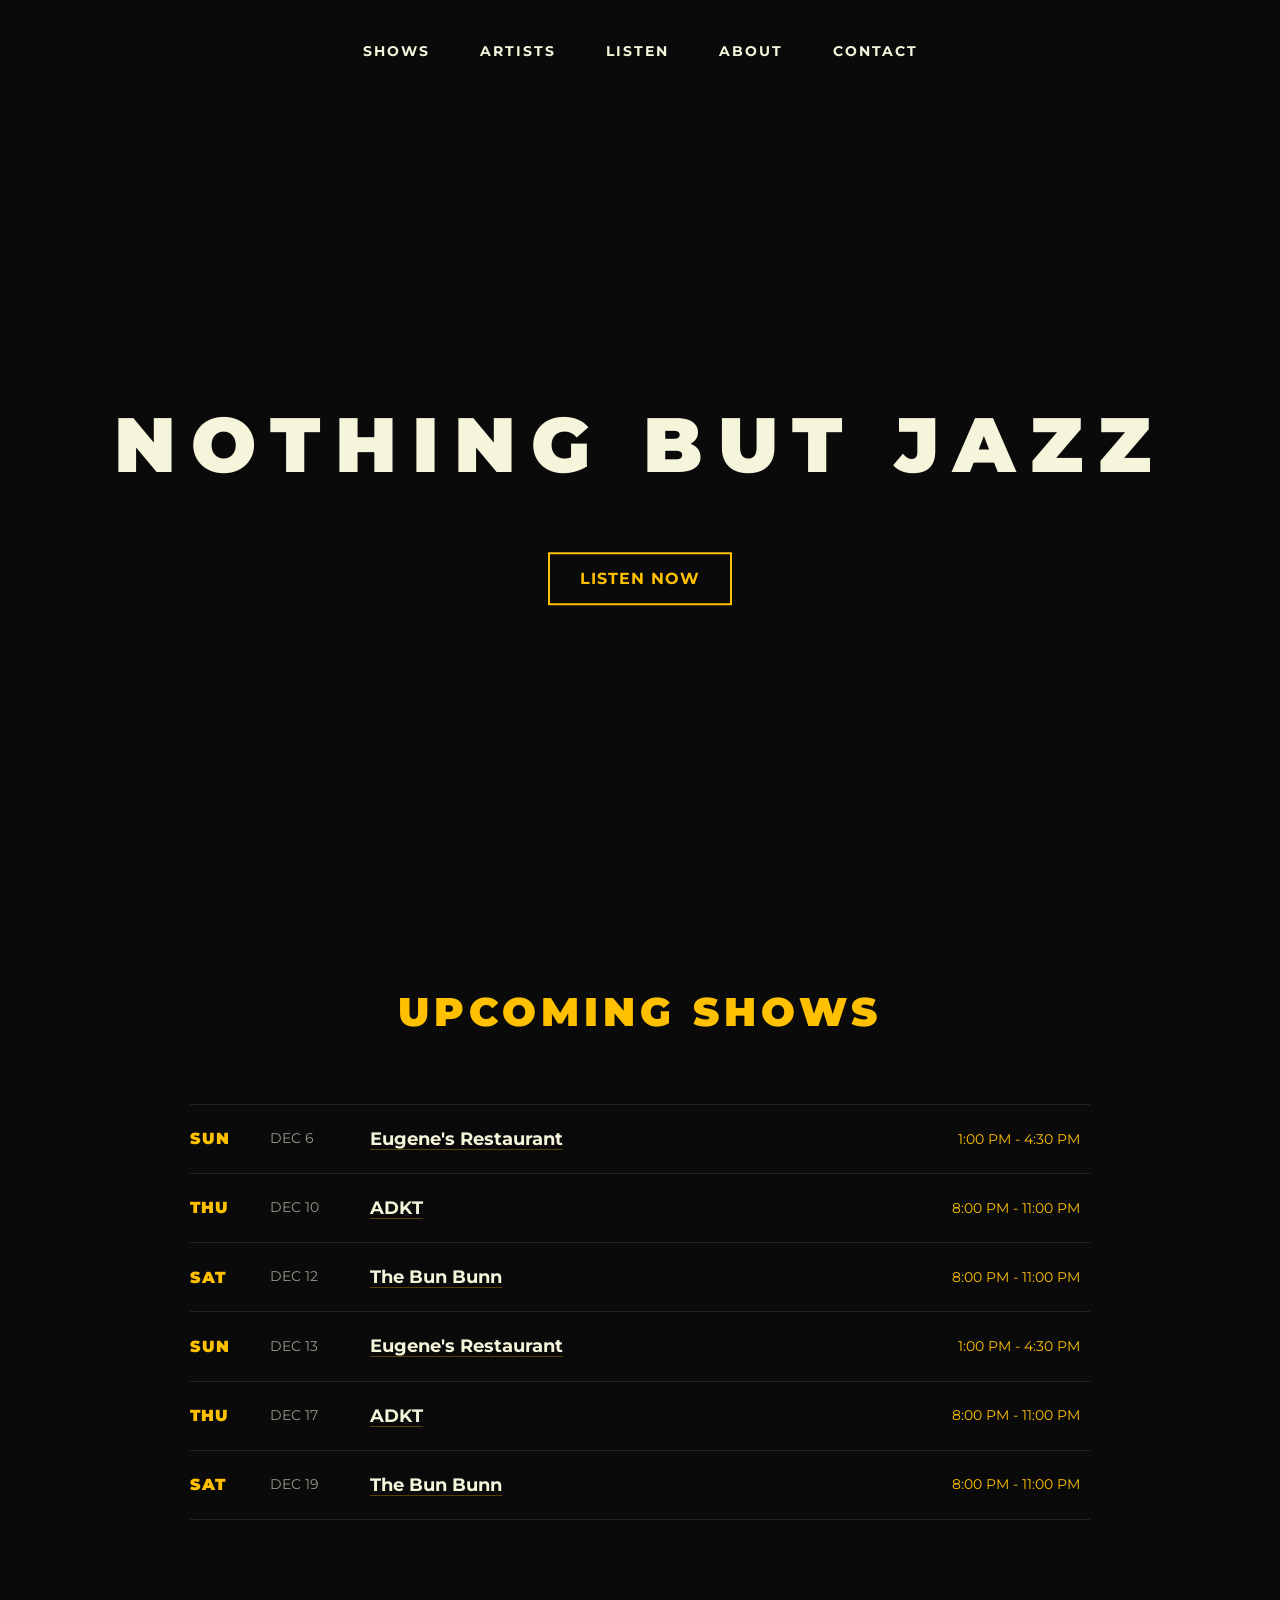
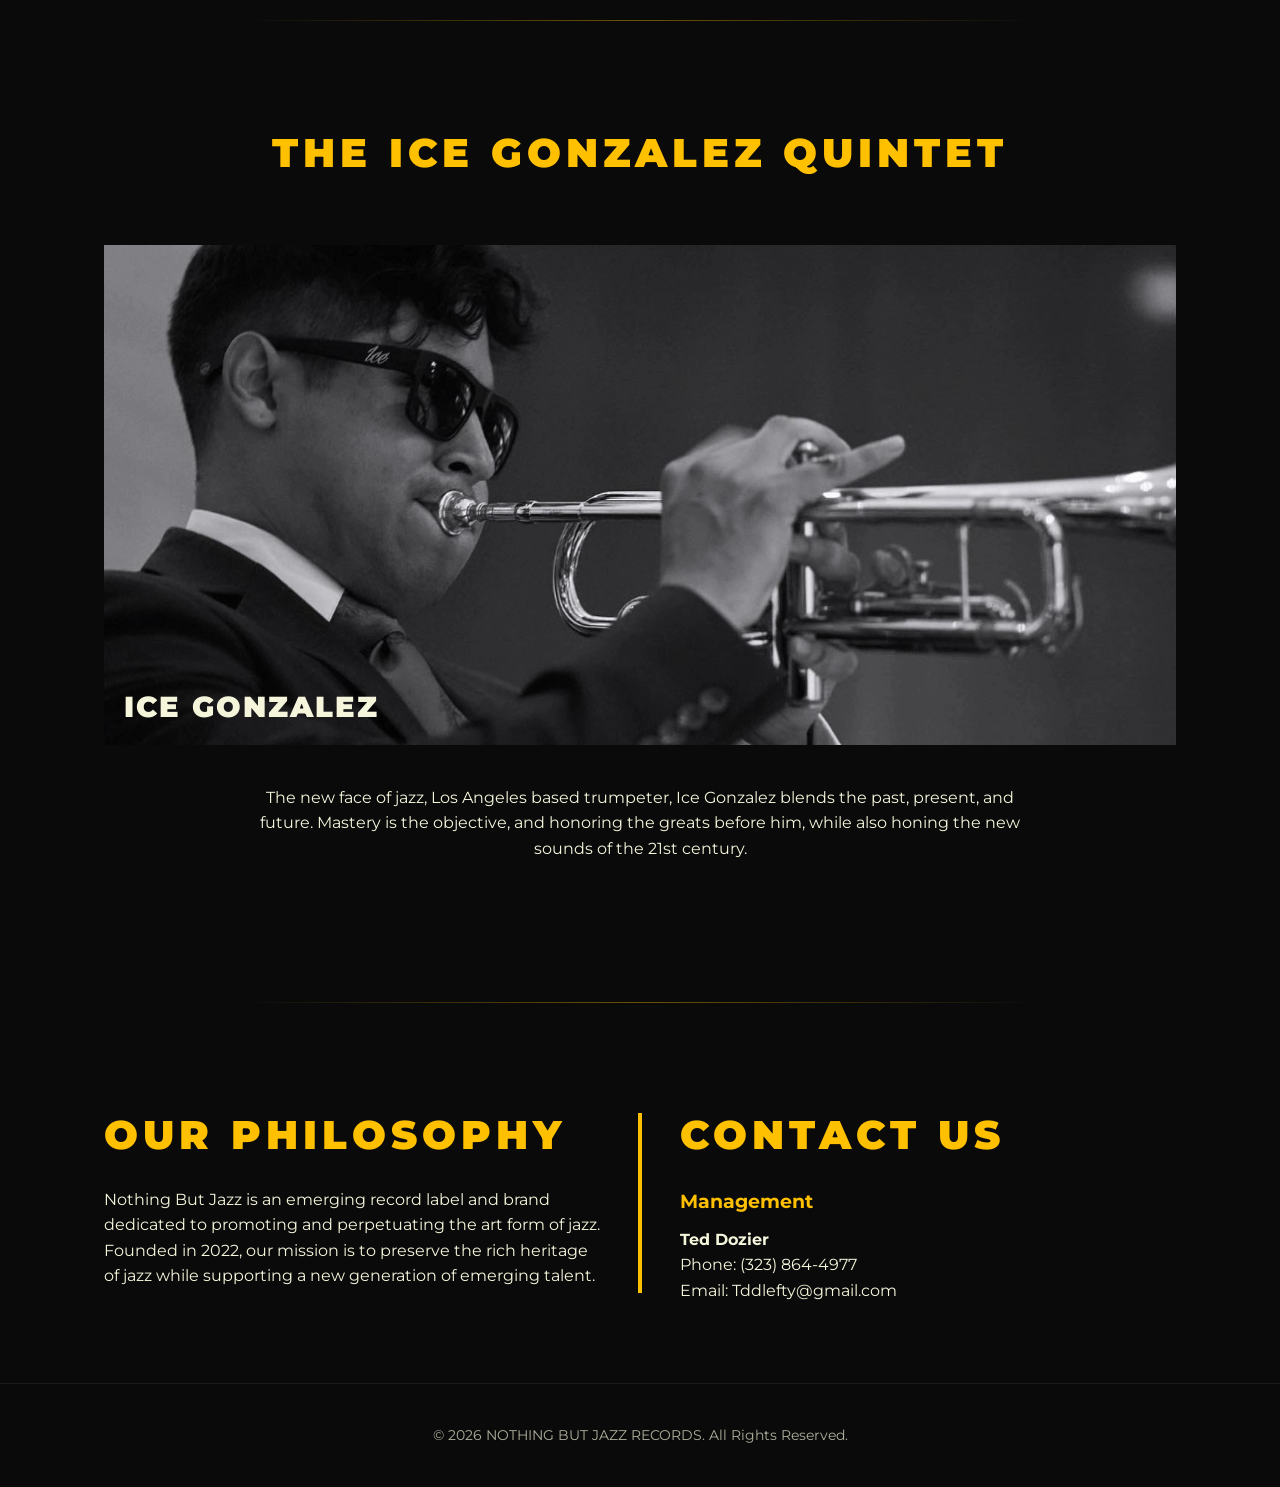
==== commit a125105a: "Changed the show list and updated hero for both the main and listen page." ====
--- a/index.html
+++ b/index.html
@@ -5,59 +5,326 @@
     <meta name="viewport" content="width=device-width, initial-scale=1.0">
     <title>Nothing But Jazz | NBJ Records</title>
 
-    <link rel="stylesheet" href="style.css"> 
-    
     <link href="https://fonts.googleapis.com/css2?family=Montserrat:wght@300;400;700;900&display=swap" rel="stylesheet">
+
+    <style>
+        /* --- Global Styles & Variables --- */
+        :root {
+            --color-dark: #0A0A0A; 
+            --color-light: #F5F5DC; 
+            --color-accent: #FFC000; 
+            --font-primary: 'Montserrat', sans-serif;
+            --spacing-large: 80px;
+        }
+
+        /* Base Reset */
+        * {
+            box-sizing: border-box;
+            margin: 0;
+            padding: 0;
+        }
+
+        body {
+            font-family: var(--font-primary);
+            background-color: var(--color-dark); 
+            color: var(--color-light);
+            line-height: 1.6;
+            overflow-x: hidden;
+        }
+
+        a {
+            color: var(--color-light);
+            text-decoration: none;
+            transition: color 0.3s ease;
+        }
+
+        a:hover {
+            color: var(--color-accent);
+        }
+
+        /* --- Global Elements --- */
+        .section-divider {
+            border: none;
+            height: 1px;
+            max-width: 800px;
+            margin: 20px auto;
+            background: linear-gradient(to right, rgba(255,192,0,0), var(--color-accent), rgba(255,192,0,0));
+            opacity: 0.4; 
+        }
+
+        .section-container {
+            padding: var(--spacing-large) 5%;
+            max-width: 1200px;
+            margin: 0 auto;
+        }
+
+        .section-title {
+            font-size: 2.5rem;
+            font-weight: 900;
+            text-align: center;
+            margin-bottom: 60px;
+            color: var(--color-accent);
+            letter-spacing: 5px;
+            text-transform: uppercase;
+        }
+
+        .section-title-left {
+            font-size: 2.5rem;
+            font-weight: 900;
+            text-align: left; 
+            margin-bottom: 20px;
+            color: var(--color-accent);
+            letter-spacing: 5px;
+        }
+
+        .main-cta {
+            display: inline-block;
+            padding: 12px 30px;
+            border: 2px solid var(--color-accent);
+            background-color: transparent;
+            color: var(--color-accent);
+            text-transform: uppercase;
+            font-weight: 700;
+            letter-spacing: 1px;
+            cursor: pointer;
+            transition: all 0.3s;
+        }
+
+        .main-cta:hover {
+            background-color: var(--color-accent);
+            color: var(--color-dark);
+            box-shadow: 0 0 15px rgba(255, 192, 0, 0.6); 
+        }
+
+        /* --- HERO & VIDEO BACKGROUND --- */
+        #hero-section {
+            position: relative;
+            width: 100%;
+            height: 100vh; 
+            overflow: hidden;
+        }
+
+        #background-video {
+            position: absolute;
+            inset: 0;
+            width: 100%;
+            height: 100%;
+            object-fit: cover; 
+            z-index: 1;
+            opacity: 0.35; 
+        }
+
+        .hero-content {
+            position: absolute;
+            top: 55%; 
+            left: 50%;
+            transform: translate(-50%, -50%); 
+            z-index: 10;
+            text-align: center;
+            width: 90%;
+        }
+
+        .nbj-title {
+            font-size: clamp(3rem, 6vw, 7rem); 
+            margin-bottom: 20px; 
+            font-weight: 900;
+            letter-spacing: clamp(5px, 1.5vw, 15px);
+        }
+
+        .header-cta {
+            margin-top: 25px;
+        }
+
+        /* --- NAVIGATION --- */
+        .main-nav {
+            display: flex;
+            justify-content: center;
+            position: absolute; 
+            top: 40px; 
+            left: 50%;
+            transform: translateX(-50%); 
+            z-index: 15; 
+            width: 100%;
+        }
+
+        .main-nav a {
+            font-size: 0.9rem;
+            padding: 0 25px;
+            letter-spacing: 2px;
+            text-transform: uppercase;
+            position: relative; 
+            font-weight: 700;
+        }
+
+        .main-nav a::after {
+            content: '';
+            position: absolute;
+            bottom: -5px;
+            left: 50%;
+            width: 0;
+            height: 2px;
+            background-color: var(--color-accent);
+            transition: all 0.3s ease;
+        }
+
+        .main-nav a:hover::after { width: 100%; left: 0; }
+
+        .menu-toggle {
+            display: none;
+            position: fixed; 
+            top: 30px;
+            right: 5%;
+            z-index: 2000;
+            background: none; border: none;
+            width: 35px; height: 35px;
+            cursor: pointer;
+            flex-direction: column; justify-content: space-around;
+        }
+
+        .icon-bar { width: 100%; height: 3px; background-color: var(--color-accent); transition: 0.3s; }
+
+        /* --- SHOW LIST (4 COLUMN) --- */
+        .show-list { max-width: 900px; margin: 0 auto; border-top: 1px solid rgba(255, 255, 255, 0.1); }
+        
+        .show-item {
+            display: grid;
+            grid-template-columns: 80px 100px 1fr 180px; 
+            align-items: center;
+            padding: 20px 0;
+            border-bottom: 1px solid rgba(255, 255, 255, 0.1);
+            transition: 0.3s;
+        }
+
+        .show-item:hover { background: rgba(255, 192, 0, 0.05); }
+        
+        .show-day { color: var(--color-accent); font-weight: 900; letter-spacing: 1px; }
+        .show-date-small { opacity: 0.6; font-size: 0.85rem; text-transform: uppercase; }
+        
+        .show-venue-name { font-weight: 700; font-size: 1.1rem; }
+        .show-venue-name a { text-decoration: underline; text-underline-offset: 4px; text-decoration-color: rgba(255, 192, 0, 0.3); }
+        .show-venue-name a:hover { color: var(--color-accent); text-decoration-color: var(--color-accent); }
+
+        .show-time { text-align: right; color: var(--color-accent); font-weight: 400; font-size: 0.9rem; padding-right: 10px; }
+
+        /* --- ARTIST CARD --- */
+        .artist-card {
+            height: 500px; width: 100%; 
+            background-image: url('ice.jpg'); 
+            background-size: cover; background-position: center;
+            position: relative;
+        }
+        .artist-name-overlay { position: absolute; bottom: 15px; left: 20px; }
+        .artist-name-overlay h3 { font-weight: 900; font-size: 1.8rem; letter-spacing: 2px; }
+        .artist-bio-text { max-width: 800px; margin: 40px auto; text-align: center; padding: 0 20px; }
+
+        /* --- ABOUT / CONTACT GRID --- */
+        .about-contact-grid {
+            display: grid;
+            grid-template-columns: 1fr 1fr;
+            gap: 80px;
+            position: relative;
+        }
+        .about-contact-grid::before {
+            content: ''; position: absolute; left: 50%; top: 5%; bottom: 5%;
+            width: 4px; background: var(--color-accent); transform: translateX(-50%);
+        }
+
+        /* --- FOOTER --- */
+        footer { padding: 40px 5%; text-align: center; border-top: 1px solid rgba(255,255,255,0.1); opacity: 0.7; font-size: 0.9rem; }
+
+        /* --- MOBILE RESPONSIVENESS --- */
+        @media (max-width: 900px) {
+            .menu-toggle { display: flex; }
+            .main-nav { display: none; }
+            .main-nav.active {
+                display: flex !important; 
+                position: fixed !important; 
+                inset: 0 !important;
+                background: rgba(10, 10, 10, 0.98); 
+                z-index: 1500; 
+                flex-direction: column;
+                justify-content: center; 
+                align-items: center;
+                transform: none;
+                top: 0; left: 0;
+            }
+            .main-nav a { font-size: 2rem; padding: 20px; text-align: center; }
+            .about-contact-grid { grid-template-columns: 1fr; }
+            .about-contact-grid::before { display: none; }
+            .show-item { 
+                grid-template-columns: 1fr; 
+                text-align: center; 
+                gap: 5px; 
+                padding: 30px 0;
+            }
+            .show-time { text-align: center; padding: 0; margin-top: 5px; }
+            .section-title-left { text-align: center !important; }
+        }
+    </style>
 </head>
 <body>
 
     <header id="hero-section">
         <video autoplay muted loop playsinline id="background-video"> 
             <source src="MicrosoftTeams-video.mp4" type="video/mp4">
-            Your browser does not support the video tag.
         </video>
 
+        <button class="menu-toggle" aria-label="Toggle Menu" aria-expanded="false">
+            <div class="icon-bar"></div>
+            <div class="icon-bar"></div>
+            <div class="icon-bar"></div>
+        </button>
+        
+        <nav class="main-nav" id="nav-menu">
+            <a href="#shows">SHOWS</a>
+            <a href="#artists">ARTISTS</a>
+            <a href="listen.html">LISTEN</a>
+            <a href="#about">ABOUT</a>
+            <a href="#contact">CONTACT</a> 
+        </nav>
+        
         <div class="hero-content">
             <h1 class="nbj-title">NOTHING BUT JAZZ</h1> 
-            <nav class="main-nav">
-                <a href="#shows">SHOWS</a>
-                <a href="#artists">ARTISTS</a>
-                <a href="#about">ABOUT</a>
-                <a href="#contact">CONTACT</a>
-            </nav>
-            <a href="#" class="main-cta header-cta">LISTEN NOW</a>
+            <a href="listen.html" class="main-cta header-cta">LISTEN NOW</a>
         </div>
     </header>
 
     <main>
         <section id="shows" class="section-container">
             <h2 class="section-title">UPCOMING SHOWS</h2>
-            <div class="show-list" id="monthly-shows">
-                </div>
+            <div class="show-list" id="monthly-shows"></div>
         </section>
+        
+        <hr class="section-divider">
+
         <section id="artists" class="section-container">
             <h2 class="section-title">THE ICE GONZALEZ QUINTET</h2>
             <div class="artist-content-split">
-                <div class="artist-card artist-ice"> 
+                <div class="artist-card"> 
                     <div class="artist-name-overlay">
-                        <h3>ISSCE GONZALEZ</h3>
+                        <h3>ICE GONZALEZ</h3> 
                     </div>
                 </div>
             </div>
-            </section>
+            <div class="artist-bio-text">
+                <p>The new face of jazz, Los Angeles based trumpeter, Ice Gonzalez blends the past, present, and future. Mastery is the objective, and honoring the greats before him, while also honing the new sounds of the 21st century.</p>
+            </div>
+        </section>
+
+        <hr class="section-divider"> 
 
         <section id="about" class="section-container">
             <div class="about-contact-grid">
                 <div class="about-nbj">
                     <h2 class="section-title-left">OUR PHILOSOPHY</h2>
-                    <p>Nothing But Jazz is an emerging record label and brand dedicated to promoting and perpetuating the art form of jazz. Founded in 2022, our mission is to preserve the rich heritage of jazz while supporting a new generation of emerging talent. We excel in delivering extraordinary live performances that inspire the rhythm of your soul.</p>
+                    <p>Nothing But Jazz is an emerging record label and brand dedicated to promoting and perpetuating the art form of jazz. Founded in 2022, our mission is to preserve the rich heritage of jazz while supporting a new generation of emerging talent.</p>
                 </div>
                 <div id="contact" class="contact-info-block">
                     <h2 class="section-title-left">CONTACT US</h2>
                     <div class="contact-detail-item">
-                        <h3 class="contact-subheading">Management</h3>
+                        <h3 style="color: var(--color-accent); margin-bottom: 10px;">Management</h3>
                         <p class="contact-details"> 
-                            **Ted Dozier** <br>
+                            <strong>Ted Dozier</strong> <br>
                             Phone: (323) 864-4977 <br>
                             Email: Tddlefty@gmail.com
                         </p>
@@ -68,107 +335,98 @@
     </main>
 
     <footer>
-        <p>© 2025 NOTHING BUT JAZZ RECORDS. All Rights Reserved.</p>
+        <p>© 2026 NOTHING BUT JAZZ RECORDS. All Rights Reserved.</p>
     </footer>
 
     <script>
-        // VIDEO AUTOPLAY FIX (Mobile)
+        // VIDEO AUTOPLAY FIX
         const video = document.getElementById('background-video');
-
         function attemptPlay() {
-            if (video.paused) {
-                video.play().catch(error => {});
-            }
+            if (video && video.paused) { video.play().catch(e => {}); }
         }
         attemptPlay(); 
         document.addEventListener('touchstart', attemptPlay, { once: true });
         document.addEventListener('click', attemptPlay, { once: true });
         
-        // --- Smooth Scrolling for Standard Anchors ---
-        document.querySelectorAll('a[href^="#"]').forEach(anchor => {
-            anchor.addEventListener('click', function (e) {
-                e.preventDefault();
-
-                document.querySelector(this.getAttribute('href')).scrollIntoView({
-                    behavior: 'smooth'
-                });
+        // MOBILE MENU TOGGLE 
+        const menuToggle = document.querySelector('.menu-toggle');
+        const navMenu = document.getElementById('nav-menu');
+
+        menuToggle.addEventListener('click', (e) => {
+            e.stopPropagation();
+            const isActive = navMenu.classList.toggle('active');
+            menuToggle.classList.toggle('open');
+            menuToggle.setAttribute('aria-expanded', isActive);
+            document.body.style.overflow = isActive ? 'hidden' : 'auto';
+        });
+
+        document.querySelectorAll('.main-nav a').forEach(link => {
+            link.addEventListener('click', () => {
+                navMenu.classList.remove('active');
+                menuToggle.classList.remove('open');
+                document.body.style.overflow = 'auto';
             });
         });
 
-        // DYNAMIC SHOW DATE GENERATOR (Now removes past shows)
+        // DYNAMIC SHOW GENERATOR
         function populateMonthlyShows() {
             const list = document.getElementById('monthly-shows');
+            if (!list) return;
+
+            const dayNames = ["SUN", "MON", "TUE", "WED", "THU", "FRI", "SAT"];
+            const monthNames = ["JAN", "FEB", "MAR", "APR", "MAY", "JUN", "JUL", "AUG", "SEP", "OCT", "NOV", "DEC"];
             
-            // Venue Hyperlink
-            const venueLink = `<a href="https://adktla.com/" target="_blank" rel="noopener noreferrer">ADKT</a>`;
-            
-            const showTemplate = (dayName, dateNumber, monthName, headliner, venue) => `
+            const showTemplate = (dayName, dateNumber, monthName, venue, time) => `
                 <article class="show-item">
-                    <span class="show-date">${dayName}. ${monthName} ${dateNumber}</span>
-                    <span class="show-headliner">${headliner}</span>
-                    <span class="show-venue">${venue}</span>
+                    <span class="show-day">${dayName}</span>
+                    <span class="show-date-small">${monthName} ${dateNumber}</span>
+                    <span class="show-venue-name">${venue}</span>
+                    <span class="show-time">${time}</span>
                 </article>
             `;
-            
+
             const today = new Date();
-            // Set today's time to midnight so that any show today is still included
             today.setHours(0, 0, 0, 0); 
             
-            const now = new Date();
-            const year = now.getFullYear();
-            const month = now.getMonth();
-            const daysInMonth = new Date(year, month + 1, 0).getDate();
-            const datesArray = [];
-            const dayNames = ["SUN", "MON", "TUE", "WED", "THU", "FRI", "SAT"];
-            const monthNames = ["JAN", "FEB", "MAR", "APR", "MAY", "JUN", "JUL", "AUG", "SEP", "OCT", "NOV", "DEC"];
-
-            // Find all Thursdays (day index 4) in the current month
-            for (let i = 1; i <= daysInMonth; i++) {
-                const date = new Date(year, month, i);
-                date.setHours(0, 0, 0, 0); // Normalize time for comparison
-
-                // We want THURSDAYS (day index 4) AND the date must be today or in the future
-                if (date.getDay() === 4 && date >= today) { 
+            let datesArray = [];
+
+            // 14-day rolling window
+            for (let i = 0; i < 14; i++) {
+                let date = new Date(today);
+                date.setDate(today.getDate() + i);
+                
+                let dayOfWeek = date.getDay();
+                let dayStr = dayNames[dayOfWeek];
+                let monthStr = monthNames[date.getMonth()];
+                let dateNum = date.getDate();
+
+                if (dayOfWeek === 4) { // THURSDAYS
                     datesArray.push({
-                        day: dayNames[date.getDay()],
-                        month: monthNames[date.getMonth()],
-                        dateNum: date.getDate(),
-                        headliner: "The Ice Gonzalez Quintet",
-                        venue: venueLink 
+                        day: dayStr, month: monthStr, dateNum: dateNum,
+                        venue: `<a href="https://www.adktla.com/" target="_blank">ADKT</a>`,
+                        time: "8:00 PM - 11:00 PM"
+                    });
+                } else if (dayOfWeek === 6) { // SATURDAYS
+                    datesArray.push({
+                        day: dayStr, month: monthStr, dateNum: dateNum,
+                        venue: `<a href="https://thebunbunla.com/" target="_blank">The Bun Bunn</a>`,
+                        time: "8:00 PM - 11:00 PM"
+                    });
+                } else if (dayOfWeek === 0) { // SUNDAYS
+                    datesArray.push({
+                        day: dayStr, month: monthStr, dateNum: dateNum,
+                        venue: `<a href="https://eugenesrestaurant.vercel.app/" target="_blank">Eugene's Restaurant</a>`,
+                        time: "1:00 PM - 4:30 PM"
                     });
                 }
             }
-            
-            // --- Custom Show (New Year's Eve) ---
-            const nyeDate = new Date(year, 11, 31); // Month 11 is December
-            nyeDate.setHours(0, 0, 0, 0);
-
-            // Add the New Year's Eve show only if it is in the future
-            if (nyeDate >= today) {
-                datesArray.push({
-                    day: 'FRI',
-                    month: 'DEC',
-                    dateNum: 31,
-                    headliner: "New Year's Eve Jazz Gala",
-                    venue: venueLink
-                });
-            }
-            
-            // Clear existing content
-            list.innerHTML = ''; 
-
-            // Populate list with dynamic shows
-            if (datesArray.length === 0) {
-                 list.innerHTML = '<p style="text-align: center; font-style: italic; opacity: 0.7;">No upcoming shows this month. Check back soon!</p>';
-            } else {
-                 datesArray.forEach(show => {
-                     list.innerHTML += showTemplate(show.day, show.dateNum, show.month, show.headliner, show.venue);
-                 });
-            }
-        }
-
+
+            list.innerHTML = datesArray.length ? '' : '<p style="text-align: center; font-style: italic; opacity: 0.7;">Check back soon for new dates!</p>';
+            datesArray.forEach(show => {
+                list.innerHTML += showTemplate(show.day, show.dateNum, show.month, show.venue, show.time);
+            });
+        }
         populateMonthlyShows();
-
     </script>
 </body>
 </html>
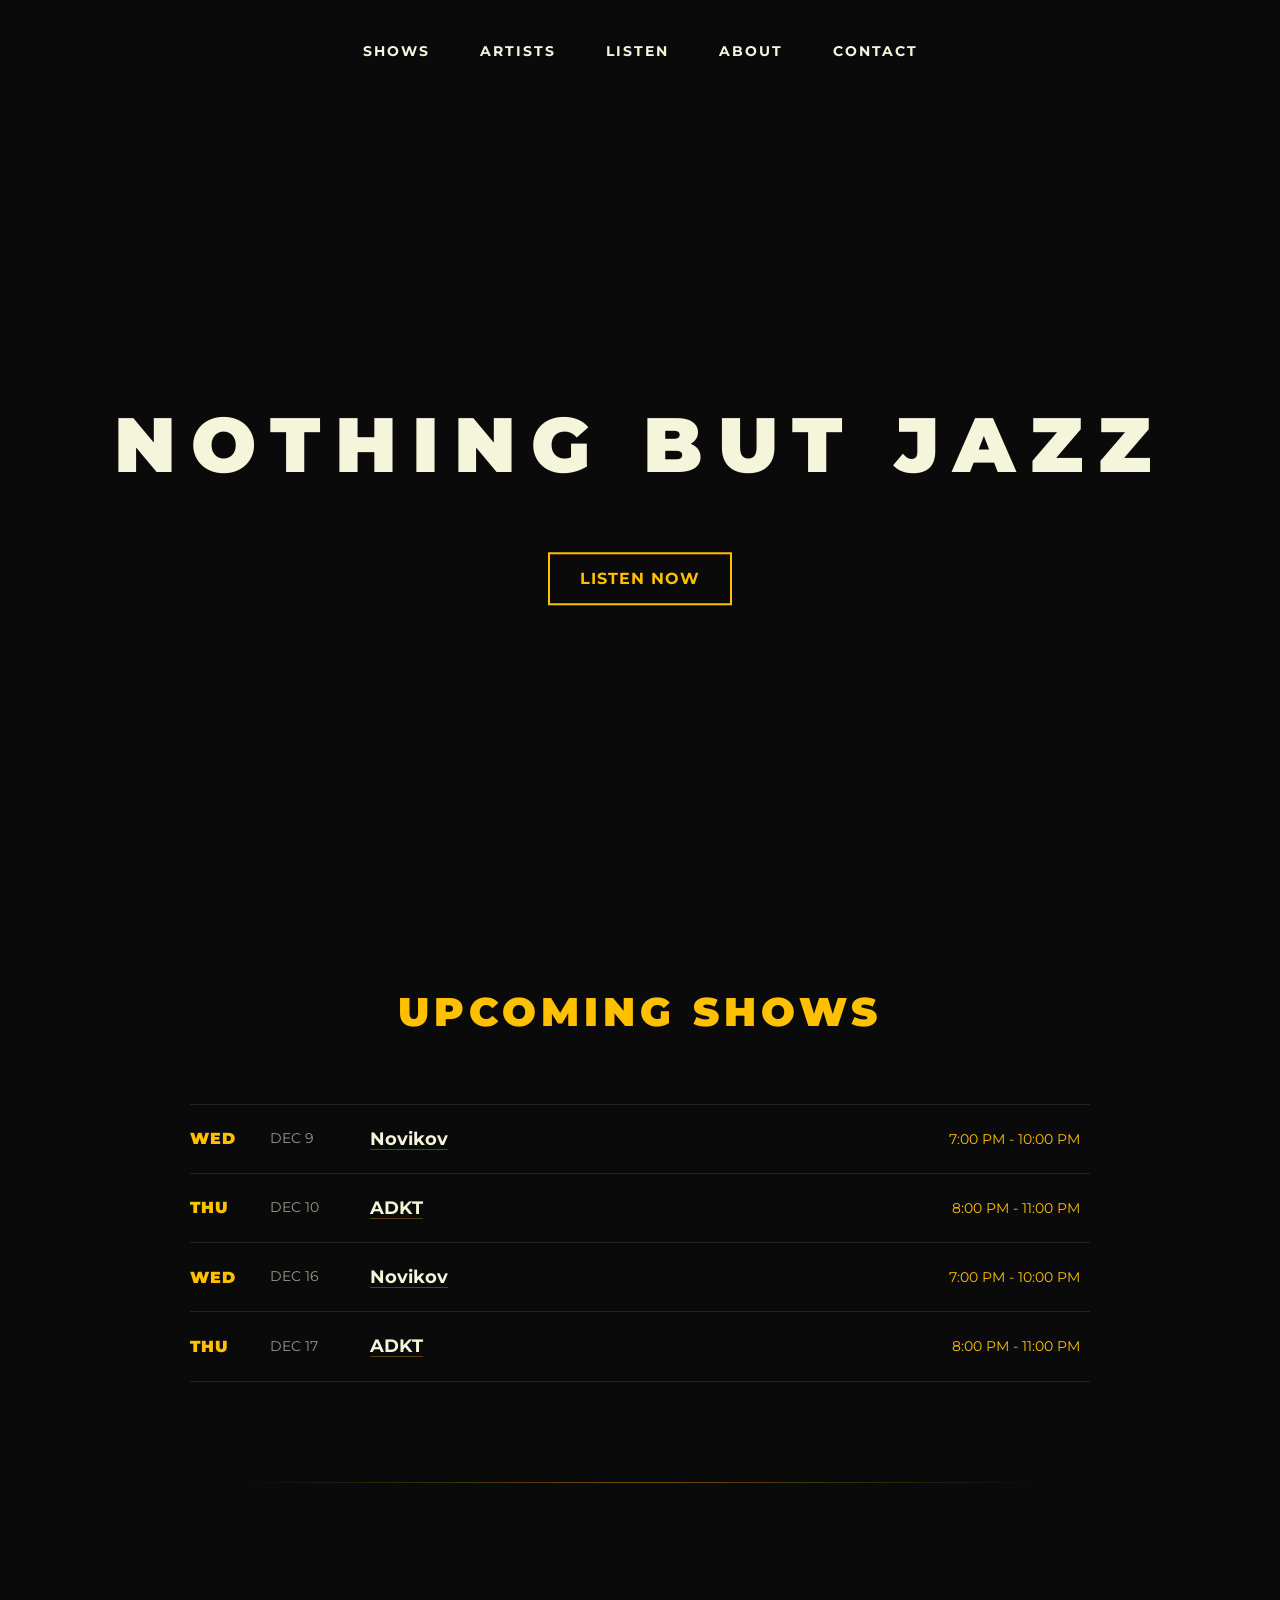
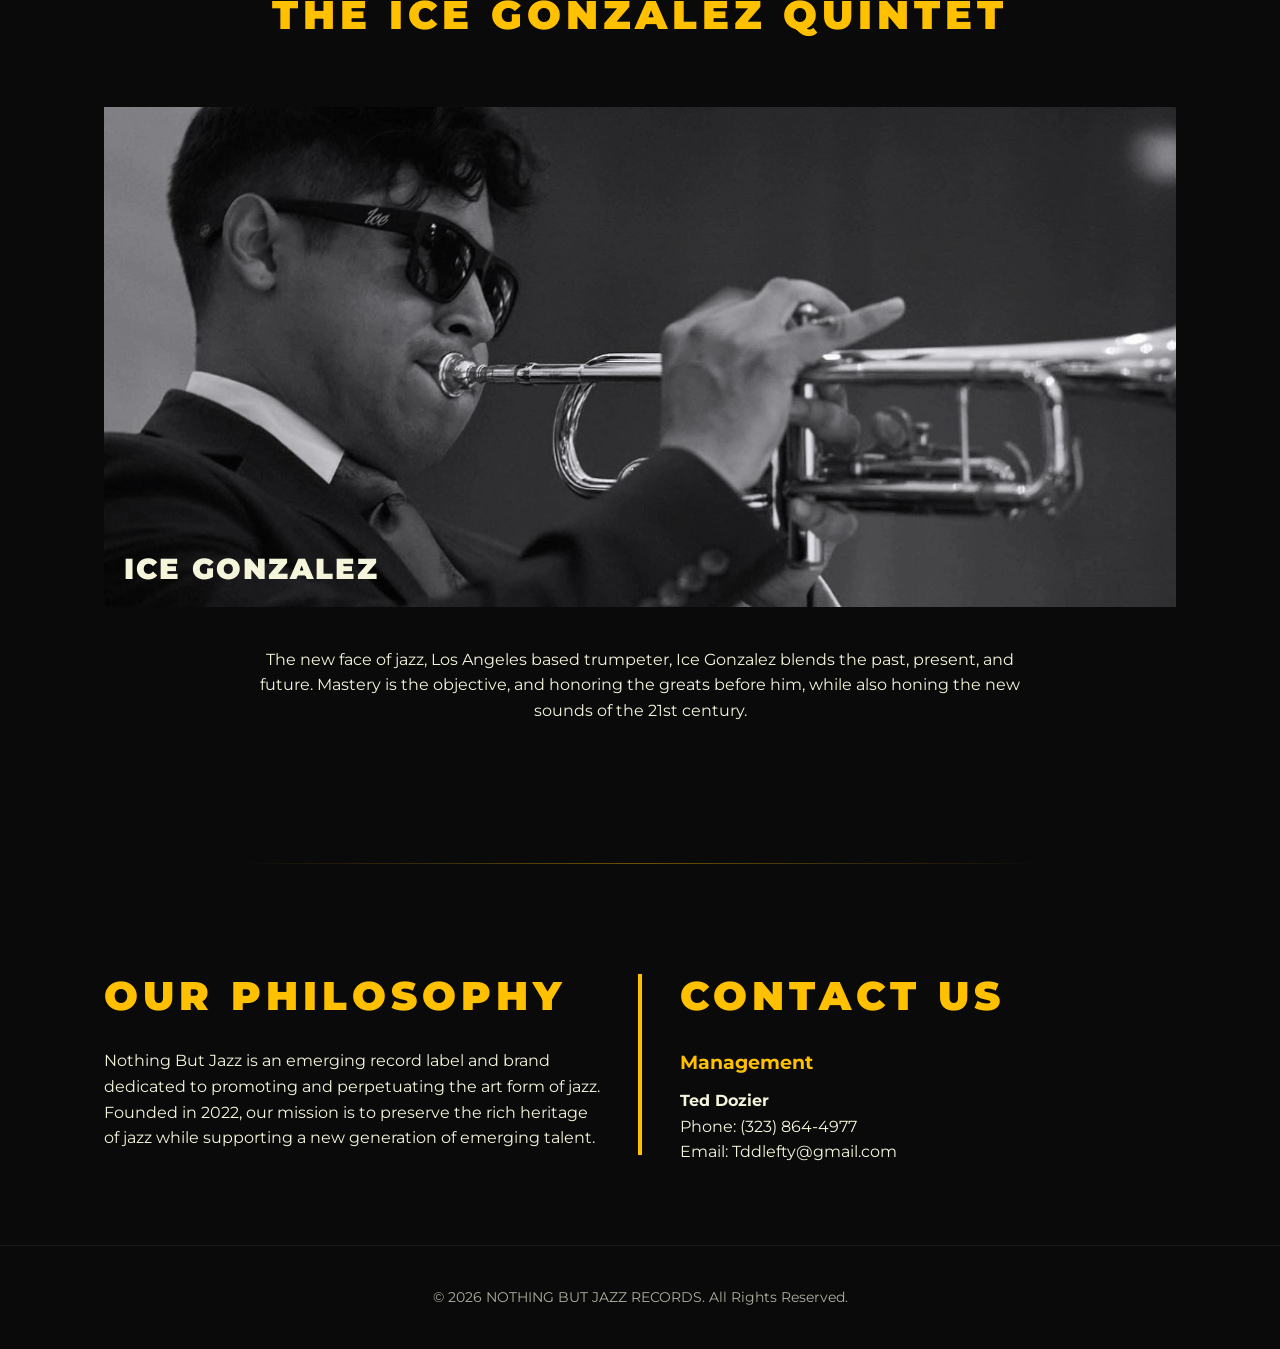
==== commit da28c27c: "Updated shows" ====
--- a/index.html
+++ b/index.html
@@ -406,17 +406,11 @@
                         venue: `<a href="https://www.adktla.com/" target="_blank">ADKT</a>`,
                         time: "8:00 PM - 11:00 PM"
                     });
-                } else if (dayOfWeek === 6) { // SATURDAYS
+                } else if (dayOfWeek === 3) { // WEDNESDAYS
                     datesArray.push({
                         day: dayStr, month: monthStr, dateNum: dateNum,
-                        venue: `<a href="https://thebunbunla.com/" target="_blank">The Bun Bunn</a>`,
-                        time: "8:00 PM - 11:00 PM"
-                    });
-                } else if (dayOfWeek === 0) { // SUNDAYS
-                    datesArray.push({
-                        day: dayStr, month: monthStr, dateNum: dateNum,
-                        venue: `<a href="https://eugenesrestaurant.vercel.app/" target="_blank">Eugene's Restaurant</a>`,
-                        time: "1:00 PM - 4:30 PM"
+                        venue: `<a href="https://novikovbeverly.com/" target="_blank">Novikov</a>`,
+                        time: "7:00 PM - 10:00 PM"
                     });
                 }
             }
